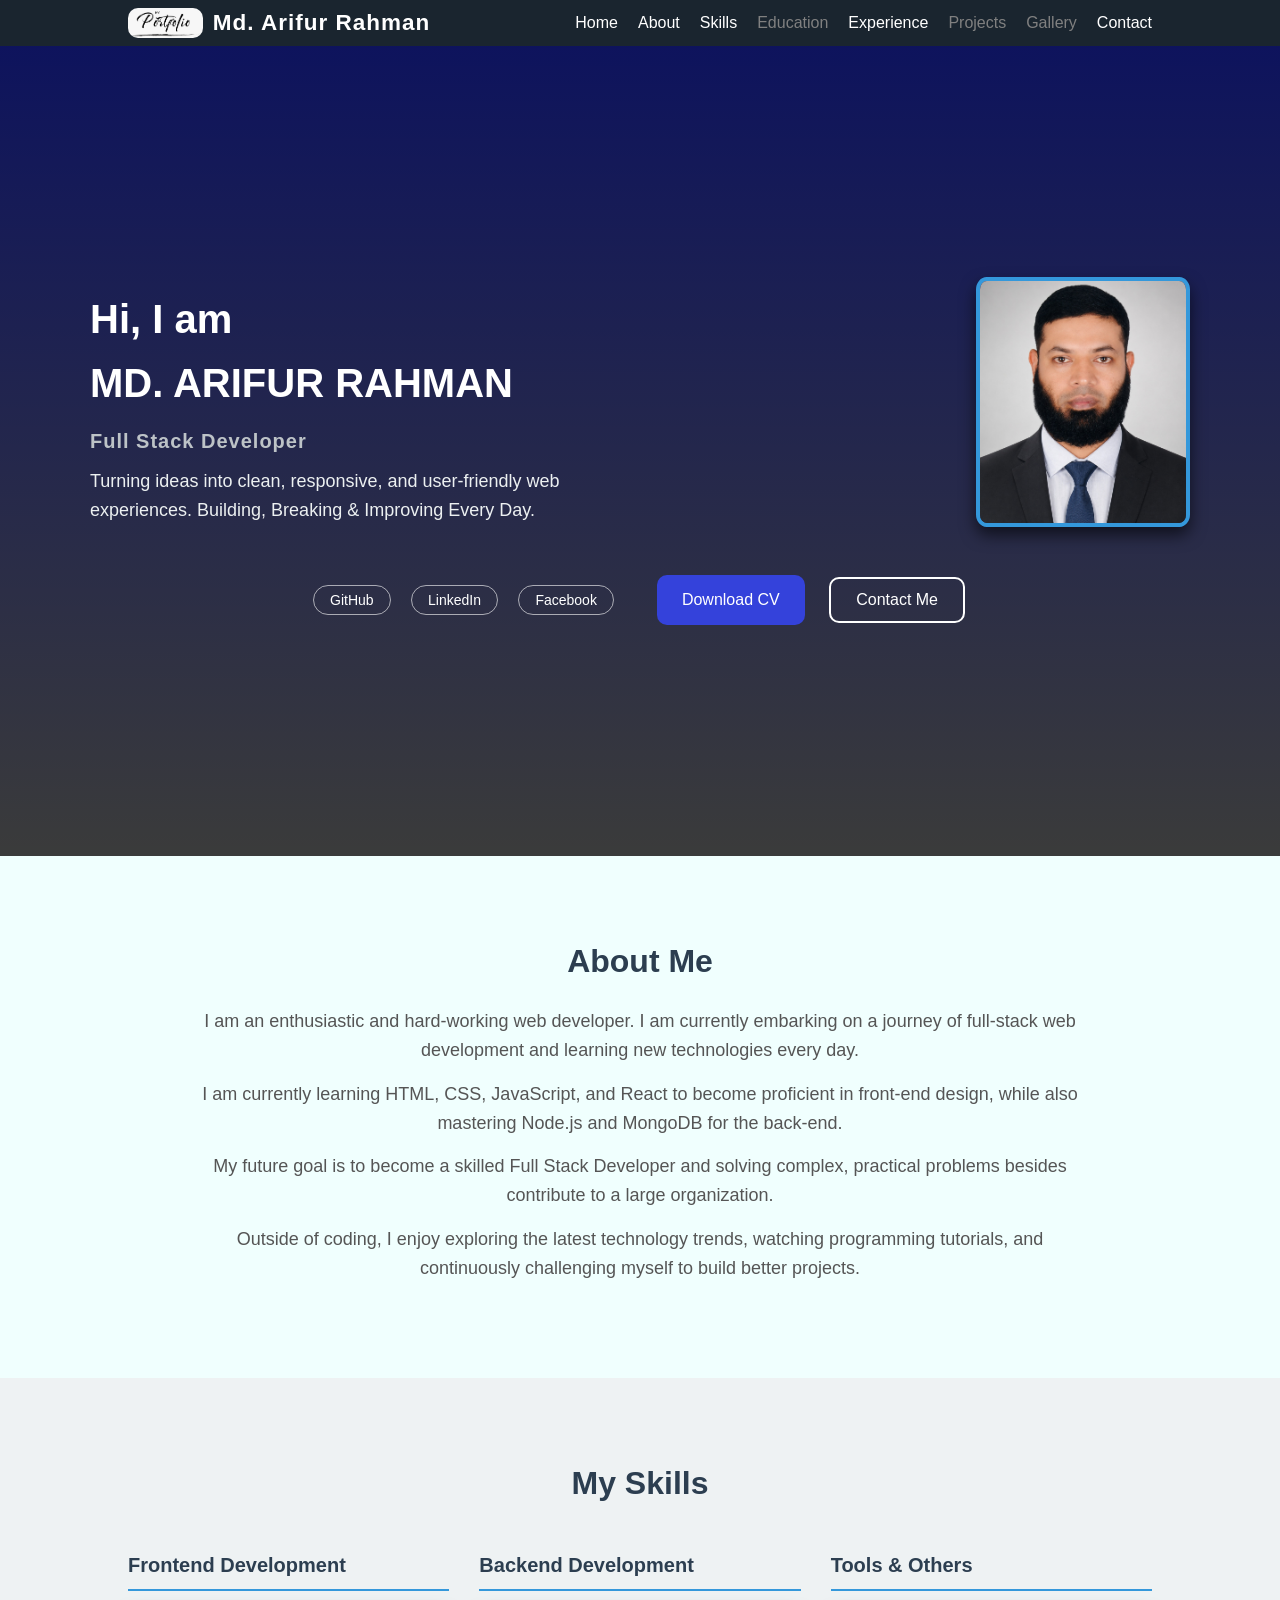
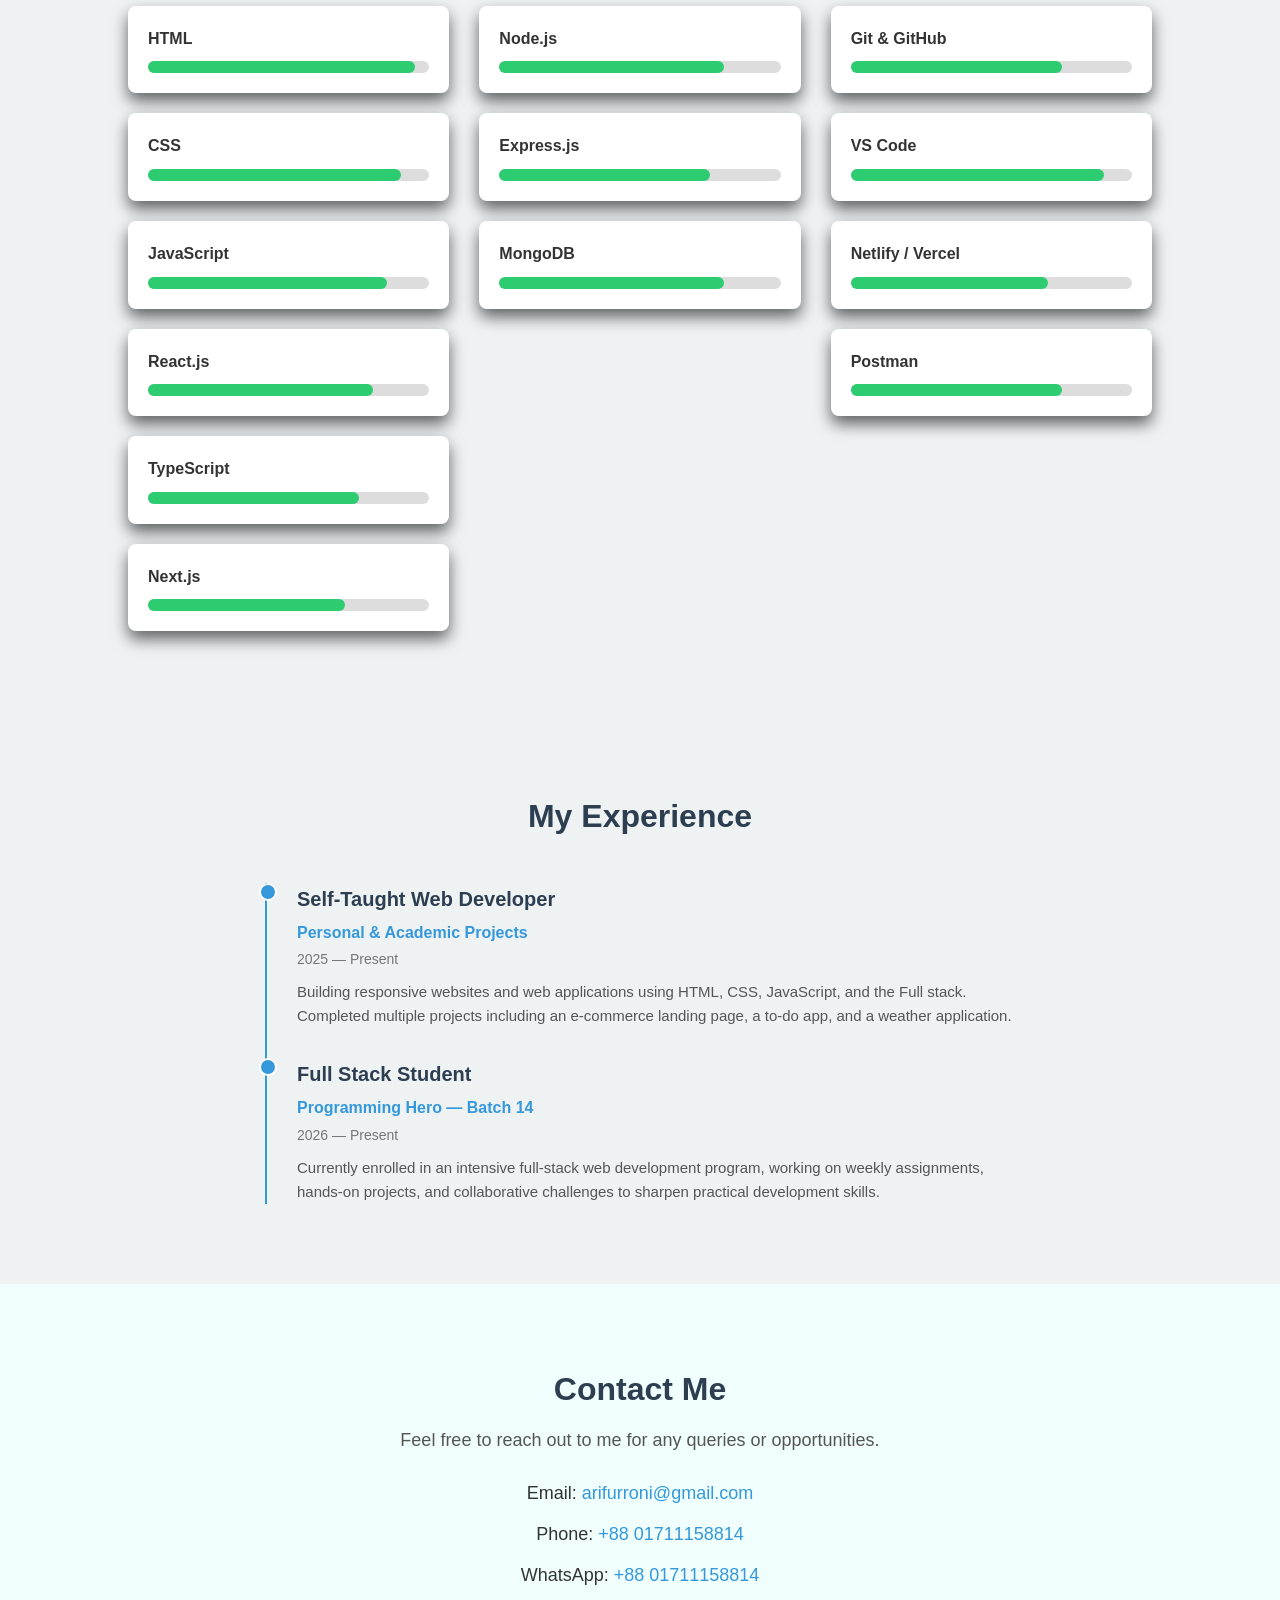
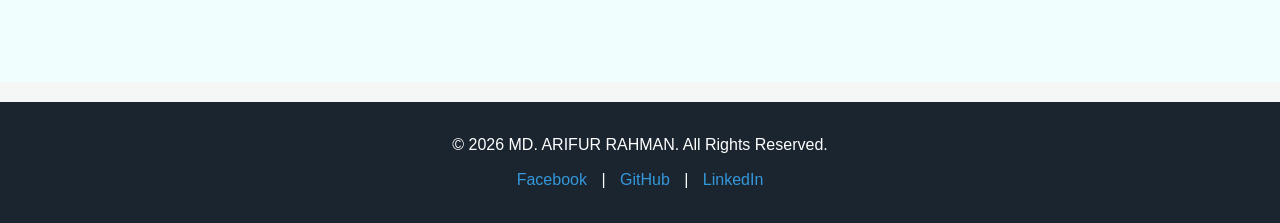
==== index.html @ 004328d2 "Portfolio created" ====
<!DOCTYPE html>
<html lang="en">

<head>
    <meta charset="UTF-8">
    <meta name="viewport" content="width=device-width, initial-scale=1.0">
    <title>Portfolio - Md. Arifur Rahman</title>
    <link rel="shortcut icon" href="./Images/LogoMyPortfolio-01.png" type="image/x-icon">
    <link rel="stylesheet" href="style.css">
</head>


<body>

    <!-- Header Section -->
    <header id="navbar" class="navbar">
        <div class="logo">
            <a href="#home"><img src="./Images/LogoMyPortfolio-02.png" alt="My Personal Portfolio"></a>
            <h2>Md. Arifur Rahman</h2>
        </div>

        <!-- Hamburger Menu Button (Mobile) -->
        <button class="menu-toggle" id="menu-toggle" aria-label="Toggle navigation menu" aria-expanded="false">
            &#9776;
        </button>

        <nav id="nav-menu">
            <ul>
                <li><a href="#home">Home</a></li>
                <li><a href="#about">About</a></li>
                <li><a href="#skills">Skills</a></li>
                <li><a href="#education" style="pointer-events: none; color:gray">Education</a></li>
                <li><a href="#experience">Experience</a></li>
                <li><a href="#projects" style="pointer-events: none; color:gray">Projects</a></li>
                <li><a href="#gallery" style="pointer-events: none; color:gray">Gallery</a></li>
                <li><a href="#contact">Contact</a></li>
            </ul>
        </nav>
    </header>



    <!-- Hero Section -->
    <section id="home" class="hero-section">
        <div class="hero-content">

            <!-- Top Row: Left = Name, Role, Value Statement | Right = Picture -->
            <div class="hero-main">
                <div class="hero-text">
                    <h1>Hi, I am <br> MD. ARIFUR RAHMAN</h1>
                    <p class="designation">Full Stack Developer</p>
                    <!-- Update this one-line value statement to your own words -->
                    <p class="value-statement">Turning ideas into clean, responsive, and user-friendly web experiences. Building, Breaking & Improving Every Day.</p>
                </div>
                <div class="hero-picture">
                    <!-- Profile Picture -->
                    <img src="./Images/Arifur_Rahman_Portfolio_Picture.jpg" alt="My Profile Picture" class="profile-img">
                </div>
            </div>

            <!-- Bottom Row: Social Links + CV Download + Contact Me -->
            <div class="hero-actions">
                <!-- Social Links -->
                <div class="social-links-hero">
                    <a href="https://github.com/arifurroni" target="_blank" rel="noopener noreferrer">GitHub</a>
                    <a href="https://www.linkedin.com/in/arifurroni/" target="_blank" rel="noopener noreferrer">LinkedIn</a>
                    <a href="https://www.facebook.com/arifurroni" target="_blank" rel="noopener noreferrer">Facebook</a>
                </div>

                <div class="hero-buttons">
                    <a href="./assets/CV_Md_Arifur_Rahman.docx" download class="btn-primary">Download CV</a>
                    <button class="btn-outline" onclick="window.location.href='#contact'">Contact Me</button>
                </div>
            </div>

        </div>
    </section>



    <!-- About Section -->
    <section id="about" class="about-section">
        <h2>About Me</h2>

        <p>I am an enthusiastic and hard-working web developer. I am currently embarking on a journey of full-stack web development and learning new technologies every day.</p>

        <p>I am currently learning HTML, CSS, JavaScript, and React to become proficient in front-end design, while also mastering Node.js and MongoDB for the back-end.</p>

        <p>My future goal is to become a skilled Full Stack Developer and solving complex, practical problems besides contribute to a large organization.</p>

        <!-- Update the sentence below to match your real hobbies / interests -->
        <p>Outside of coding, I enjoy exploring the latest technology trends, watching programming tutorials, and continuously challenging myself to build better projects.</p>
    </section>



    <!-- Skills Section (Categorized) -->
    <section id="skills" class="skills-section">
        <h2>My Skills</h2>
        <div class="skills-categories">

            <!-- Frontend -->
            <div class="skill-category">
                <h3>Frontend Development</h3>
                <div class="skills-container">
                    <div class="skill-box">
                        <span>HTML</span>
                        <div class="progress-bar"><span style="width: 95%;"></span></div>
                    </div>
                    <div class="skill-box">
                        <span>CSS</span>
                        <div class="progress-bar"><span style="width: 90%;"></span></div>
                    </div>
                    <div class="skill-box">
                        <span>JavaScript</span>
                        <div class="progress-bar"><span style="width: 85%;"></span></div>
                    </div>
                    <div class="skill-box">
                        <span>React.js</span>
                        <div class="progress-bar"><span style="width: 80%;"></span></div>
                    </div>
                    <div class="skill-box">
                        <span>TypeScript</span>
                        <div class="progress-bar"><span style="width: 75%;"></span></div>
                    </div>
                    <div class="skill-box">
                        <span>Next.js</span>
                        <div class="progress-bar"><span style="width: 70%;"></span></div>
                    </div>
                </div>
            </div>

            <!-- Backend -->
            <div class="skill-category">
                <h3>Backend Development</h3>
                <div class="skills-container">
                    <div class="skill-box">
                        <span>Node.js</span>
                        <div class="progress-bar"><span style="width: 80%;"></span></div>
                    </div>
                    <div class="skill-box">
                        <span>Express.js</span>
                        <div class="progress-bar"><span style="width: 75%;"></span></div>
                    </div>
                    <div class="skill-box">
                        <span>MongoDB</span>
                        <div class="progress-bar"><span style="width: 80%;"></span></div>
                    </div>
                </div>
            </div>

            <!-- Tools & Others -->
            <div class="skill-category">
                <h3>Tools &amp; Others</h3>
                <div class="skills-container">
                    <div class="skill-box">
                        <span>Git &amp; GitHub</span>
                        <div class="progress-bar"><span style="width: 75%;"></span></div>
                    </div>
                    <div class="skill-box">
                        <span>VS Code</span>
                        <div class="progress-bar"><span style="width: 90%;"></span></div>
                    </div>
                    <div class="skill-box">
                        <span>Netlify / Vercel</span>
                        <div class="progress-bar"><span style="width: 70%;"></span></div>
                    </div>
                    <div class="skill-box">
                        <span>Postman</span>
                        <div class="progress-bar"><span style="width: 75%;"></span></div>
                    </div>
                </div>
            </div>

        </div>
    </section>



    <!-- Education Section -->
<!--    <section id="education" class="education-section">
        <h2>My Education</h2>
        <div class="education-container">
            <article class="education-card">
                <h3>Web Development (Full Stack)</h3>
                <p class="institution">Programming Hero &mdash; Batch 14</p>
                <p class="year">2026 &mdash; Present</p>
                <p class="description">Currently learning full-stack web development covering HTML, CSS, JavaScript, React, Node.js, Express, and MongoDB through hands-on projects and assignments.</p>
            </article>
-->
            <!-- Replace the placeholders below with your actual education details -->
<!--             <article class="education-card">
                <h3>Bachelor of Arts</h3>
                <p class="institution">Govt. B.L. College, Khulna.</p>
                <p class="year">2003</p> -->
                <!-- <p class="description">[Group / Stream &mdash; e.g., Science]</p> -->
<!--            </article> -->

            <!-- <article class="education-card">
                <h3>Higher Secondary Certificate (HSC)</h3>
                <p class="institution">[Your College Name]</p>
                <p class="year">[Passing Year]</p>
                <p class="description">[Group / Stream &mdash; e.g., Science]</p>
            </article>

            <article class="education-card">
                <h3>Secondary School Certificate (SSC)</h3>
                <p class="institution">[Your School Name]</p>
                <p class="year">[Passing Year]</p>
                <p class="description">[Group / Stream &mdash; e.g., Science]</p>
            </article> -->
<!--        </div>
    </section>
-->


    <!-- Experience Section -->
    <section id="experience" class="experience-section">
        <h2>My Experience</h2>
        <div class="experience-container">

            <div class="experience-item">
                <h3>Self-Taught Web Developer</h3>
                <p class="company">Personal &amp; Academic Projects</p>
                <p class="duration">2025 &mdash; Present</p>
                <p>Building responsive websites and web applications using HTML, CSS, JavaScript, and the Full stack. Completed multiple projects including an e-commerce landing page, a to-do app, and a weather application.</p>
            </div>

            <div class="experience-item">
                <h3>Full Stack Student</h3>
                <p class="company">Programming Hero &mdash; Batch 14</p>
                <p class="duration">2026 &mdash; Present</p>
                <p>Currently enrolled in an intensive full-stack web development program, working on weekly assignments, hands-on projects, and collaborative challenges to sharpen practical development skills.</p>
            </div>

            <!-- Add more experience items here if needed -->
        </div>
    </section>



    <!-- Projects Section -->
<!--    <section id="projects" class="projects-section">
        <h2>My Projects</h2>
        <div class="projects-container">
-->
            <!-- Project Card 1 -->
<!--            <article class="project-card">
                <img src="Images/Image_Ecommerce.jpg" alt="E-Commerce Landing Page">
                <h3>E-Commerce Landing Page</h3>
                <p>This is a responsive e-commerce landing page built with HTML and CSS.</p>
                <a href="./project-ecommerce.html" class="btn">View More / Details</a>
            </article>
-->
            <!-- Project Card 2 -->
<!--            <article class="project-card">
                <img src="Images/Image_ToDo.jpg" alt="Todo App">
                <h3>Todo App</h3>
                <p>A dynamic to-do app built using JavaScript, which helps track daily tasks.</p>
                <a href="./project-todo.html" class="btn">View More / Details</a>
            </article>
-->
            <!-- Project Card 3 -->
<!--            <article class="project-card">
                <img src="Images/Image_WeatherApp.jpg" alt="Weather Application">
                <h3>Weather Application</h3>
                <p>A real-time weather app that shows weather information for any city using API.</p>
                <a href="./project-weather.html" class="btn">View More / Details</a>
            </article>
        </div>
    </section>
-->


    <!-- Gallery Section -->
<!--    <section id="gallery" class="gallery-section">
        <h2>Gallery</h2>
        <div class="gallery">
            <img src="Images/Image01.jpg" alt="Gallery-Image-01">
            <img src="Images/Image02.jpg" alt="Gallery-Image-02">
            <img src="Images/Image03.jpg" alt="Gallery-Image-03">
            <img src="Images/Image04.jpg" alt="Gallery-Image-04">
            <img src="Images/Image05.jpg" alt="Gallery-Image-05">
            <img src="Images/Image06.jpg" alt="Gallery-Image-06">
            <img src="Images/Image07.jpg" alt="Gallery-Image-07">
            <img src="Images/Image08.jpg" alt="Gallery-Image-08">
            <img src="Images/Image09.jpg" alt="Gallery-Image-09">
            <img src="Images/Image10.jpg" alt="Gallery-Image-10">
        </div>
    </section>
-->


    <!-- Contact Section -->
    <section id="contact" class="contact-section">
        <h2>Contact Me</h2>
        <p>Feel free to reach out to me for any queries or opportunities.</p>
        <div class="contact-info">
            <p>Email: <a href="mailto:arifurroni@gmail.com">arifurroni@gmail.com</a></p>
            <p>Phone: <a href="tel:+8801711158814">+88 01711158814</a></p>
            <p>WhatsApp: <a href="https://wa.me/8801711158814" target="_blank" rel="noopener noreferrer">+88 01711158814</a></p>
        </div>
    </section>



    <!-- Footer Section -->
    <footer>
        <p>&copy; 2026 MD. ARIFUR RAHMAN. All Rights Reserved.</p>
        <div class="social-links">
            <a href="https://www.facebook.com/arifurroni" target="_blank" rel="noopener noreferrer">Facebook</a> |
            <a href="https://github.com/arifurroni" target="_blank" rel="noopener noreferrer">GitHub</a> |
            <a href="https://www.linkedin.com/in/arifurroni/" target="_blank" rel="noopener noreferrer">LinkedIn</a>
        </div>
    </footer>


    <!-- [Preserved] Original commented-out scroll-hide navbar script (kept for future use) -->
    <!-- <script>
      const navbar = document.getElementById("navbar");

      let lastScrollY = window.scrollY;

      window.addEventListener("scroll", () => {
        const currentScrollY = window.scrollY;

        if (currentScrollY > lastScrollY && currentScrollY > 70) {
          // Scrolling down
          navbar.classList.add("hide");
        } else {
          // Scrolling up
          navbar.classList.remove("hide");
        }

        lastScrollY = currentScrollY;
      });
    </script> -->


    <!-- Mobile Menu Toggle Script -->
    <script>
        const menuToggle = document.getElementById("menu-toggle");
        const navMenu = document.getElementById("nav-menu");

        menuToggle.addEventListener("click", () => {
            const isOpen = navMenu.classList.toggle("active");
            menuToggle.setAttribute("aria-expanded", isOpen);
            menuToggle.innerHTML = isOpen ? "&#10005;" : "&#9776;";
        });

        // Close the mobile menu when any nav link is clicked
        document.querySelectorAll("#nav-menu a").forEach(link => {
            link.addEventListener("click", () => {
                navMenu.classList.toggle("active", false);
                menuToggle.setAttribute("aria-expanded", "false");
                menuToggle.innerHTML = "&#9776;";
            });
        });
    </script>

</body>

</html>
---- style.css ----
* {
    margin: 0;
    padding: 0;
    box-sizing: border-box;
    font-family: 'Segoe UI', Tahoma, Geneva, Verdana, sans-serif;
    scroll-behavior: smooth;
}

body {
    color: #333;
    background-color: #f4f7f6;
    line-height: 1.6;
}


/* Hide navbar */
/* .navbar.hide {
  transform: translateY(-100%);
  transition: transform 0.9s ease;
} */

/* 1) Header Section */
header {
    background-color: #1a252f;
    color: white;
    display: flex;
    justify-content: space-between;
    align-items: center;
    padding: 5px 10%;
    position: sticky;
    top: 0;
    z-index: 1000;
}

header .logo {
    font-size: 15px;
    font-weight: bold;
    letter-spacing: 1px;
    display: flex;
}

header .logo a {
    display: flex;
    align-items: center;
}

header .logo h2 {
    margin-left: 10px;
}

.logo img {
    height: 30px;
    border-radius: 10px;
}

.logo img:hover {
    cursor: pointer;
    transform: scale(1.05);
    transition: transform 0.3s;
}

header nav ul {
    list-style: none;
    display: flex;
}

header nav ul li {
    margin-left: 20px;
}

header nav ul li a {
    color: white;
    text-decoration: none;
    font-size: 16px;
    transition: color 0.3s;
}

header nav ul li a:hover {
    color: #3498db;
    text-decoration: underline;
}

/* Hamburger Menu Button (hidden on desktop) */
.menu-toggle {
    display: none;
    background: none;
    border: none;
    color: white;
    font-size: 26px;
    line-height: 1;
    cursor: pointer;
    padding: 5px 10px;
}

/* Legacy utility class (kept for future use) */
.disabled {
    pointer-events: none;
    opacity: 0.5;
    cursor: not-allowed;
}



/* 2) Hero Section */
.hero-section {
    background: linear-gradient(rgba(0, 6, 84, 0.945), rgba(0, 0, 0, 0.76)), no-repeat center center/cover;
    min-height: 90vh;
    display: flex;
    justify-content: center;
    align-items: center;
    text-align: center;
    color: white;
    padding: 60px 20px;
}

.hero-content {
    width: 100%;
    max-width: 1100px;
    margin: 0 auto;
}

/* Top row: left text, right picture */
.hero-main {
    display: flex;
    align-items: center;
    justify-content: space-between;
    gap: 40px;
    text-align: left;
}

.hero-text {
    flex: 1;
}

.hero-picture {
    flex-shrink: 0;
}

.profile-img {
    height: 250px;
    border-radius: 5%;
    border: 4px solid #3498db;
    box-shadow: 0 8px 16px 0 rgba(0,0,0,0.6);
    cursor: pointer;
}

.hero-content h1 {
    font-size: 40px;
    margin-bottom: 10px;
}

.hero-content .designation {
    font-size: 20px;
    color: #bdc3c7;
    margin-bottom: 10px;
    font-weight: bold;
    letter-spacing: 1px;
}

.value-statement {
    font-size: 18px;
    color: #ecf0f1;
    max-width: 520px;
    margin-top: 10px;
}

/* Bottom row: social links + buttons */
.hero-actions {
    display: flex;
    justify-content: center;
    align-items: center;
    flex-wrap: wrap;
    gap: 25px;
    margin-top: 40px;
    width: 100%;
}

.hero-actions .social-links-hero {
    margin-bottom: 0;
}

/* Social Links (Hero) */
.social-links-hero {
    margin-bottom: 25px;
}

.social-links-hero a {
    color: white;
    text-decoration: none;
    margin: 0 8px;
    padding: 6px 16px;
    border: 1px solid rgba(255, 255, 255, 0.6);
    border-radius: 20px;
    font-size: 14px;
    transition: all 0.3s;
}

.social-links-hero a:hover {
    background-color: #3498db;
    border-color: #3498db;
}

.hero-buttons button,
.hero-buttons a {
    display: inline-block;
    padding: 12px 25px;
    margin: 0 10px;
    font-size: 16px;
    border: none;
    border-radius: 5px;
    cursor: pointer;
    transition: background 0.3s;
    text-decoration: none;
    font-family: inherit;
    text-align: center;
}

/* Primary style (Download CV) */
.hero-buttons .btn-primary {
    background-color: #3442db;
    color: white;
    border-radius: 10px;
}

/* Outline style (Contact Me) */
.hero-buttons .btn-outline {
    background-color: transparent;
    color: white;
    border: 2px solid white;
    border-radius: 10px;
}

.hero-buttons button:hover,
.hero-buttons a:hover {
    background-color: #2980b9;
    color: white;
    border-color: #2980b9;
}



/* 3) About Section */
.about-section {
    padding: 80px 15%;
    text-align: center;
    background-color: rgb(240, 255, 254);
}

.about-section h2 {
    font-size: 32px;
    margin-bottom: 20px;
    color: #2c3e50;
}

.about-section p {
    font-size: 18px;
    margin-bottom: 15px;
    color: #555;
}



/* 4) Skills Section */
.skills-section {
    padding: 80px 10%;
    background-color: #eef2f3;
    text-align: center;
}

.skills-section h2 {
    font-size: 32px;
    margin-bottom: 40px;
    color: #2c3e50;
}

.skills-categories {
    display: grid;
    grid-template-columns: repeat(auto-fit, minmax(320px, 1fr));
    gap: 30px;
    text-align: left;
}

.skill-category h3 {
    font-size: 20px;
    color: #2c3e50;
    margin-bottom: 15px;
    padding-bottom: 8px;
    border-bottom: 2px solid #3498db;
}

.skills-container {
    display: grid;
    grid-template-columns: repeat(auto-fit, minmax(250px, 1fr));
    gap: 20px;
}

.skill-box {
    background: white;
    padding: 20px;
    border-radius: 8px;
    box-shadow: 0 8px 16px 0 rgba(0,0,0,0.6);
    text-align: left;
}

.skill-box:hover    {
        transform: translateY(-2px);
        cursor: pointer;
    }

.skill-box span {
    font-weight: bold;
    display: block;
    margin-bottom: 10px;
}



/* Progress Bar */
.progress-bar {
    background-color: #ddd;
    border-radius: 10px;
    height: 12px;
    width: 100%;
    position: relative;
}

.progress-bar span {
    background-color: #2ecc71;
    height: 100%;
    border-radius: 10px;
    position: absolute;
    top: 0;
    left: 0;
}


/* Legacy utility class (kept for future use) */
.displayNone {
    display: none;
}



/* 5) Education Section */
.education-section {
    padding: 80px 10%;
    text-align: center;
    background-color: white;
}

.education-section h2 {
    font-size: 32px;
    margin-bottom: 40px;
    color: #2c3e50;
}

.education-container {
    display: grid;
    grid-template-columns: repeat(auto-fit, minmax(280px, 1fr));
    gap: 25px;
}

.education-card {
    background: #f9f9f9;
    border: 1px solid #e0e0e0;
    border-radius: 8px;
    padding: 25px;
    text-align: left;
    box-shadow: 0 8px 16px 0 rgba(0,0,0,0.6);
    transition: transform 0.3s;
}

.education-card:hover {
    transform: translateY(-5px);
}

.education-card h3 {
    color: #2c3e50;
    margin-bottom: 10px;
    font-size: 20px;
}

.education-card .institution {
    color: #3498db;
    font-weight: bold;
    margin-bottom: 5px;
}

.education-card .year {
    color: #777;
    font-size: 14px;
    margin-bottom: 12px;
}

.education-card .description {
    font-size: 15px;
    color: #555;
}



/* 6) Experience Section */
.experience-section {
    padding: 80px 10%;
    background-color: #eef2f3;
    text-align: center;
}

.experience-section h2 {
    font-size: 32px;
    margin-bottom: 40px;
    color: #2c3e50;
}

.experience-container {
    max-width: 750px;
    margin: 0 auto;
    text-align: left;
}

.experience-item {
    position: relative;
    padding: 0 0 30px 30px;
    border-left: 2px solid #3498db;
}

.experience-item:last-child {
    padding-bottom: 0;
}

.experience-item::before {
    content: '';
    position: absolute;
    left: -8px;
    top: 0;
    width: 14px;
    height: 14px;
    background-color: #3498db;
    border-radius: 50%;
    border: 2px solid white;
}

.experience-item h3 {
    color: #2c3e50;
    margin-bottom: 5px;
    font-size: 20px;
}

.experience-item .company {
    color: #3498db;
    font-weight: bold;
    margin-bottom: 3px;
}

.experience-item .duration {
    color: #777;
    font-size: 14px;
    margin-bottom: 10px;
}

.experience-item p:last-child {
    color: #555;
    font-size: 15px;
}



/* 7) Projects Section */
.projects-section {
    padding: 80px 10%;
    text-align: center;
    background-color: white;
}

.projects-section h2 {
    font-size: 32px;
    margin-bottom: 40px;
    color: #2c3e50;
}

.projects-container {
    display: flex;
    flex-wrap: wrap;
    justify-content: center;
    gap: 30px;
}

.project-card {
    background: #f9f9f9;
    border: 1px solid #e0e0e0;
    border-radius: 8px;
    width: 320px;
    padding: 20px;
    text-align: left;
    box-shadow: 0 8px 16px 0 rgba(0,0,0,0.6);
    transition: transform 0.3s;
}

.project-card:hover {
    transform: translateY(-7px);
}

.project-card img {
    width: 100%;
    border-radius: 6px;
    margin-bottom: 15px;
    height: 175px;
    object-fit: cover;
}

.project-card h3 {
    margin-bottom: 10px;
    color: #2c3e50;
}

.project-card p {
    font-size: 14px;
    color: #666;
    margin-bottom: 20px;
    height: 60px; /* Text alignment */
}

.project-card .btn {
    display: inline-block;
    background-color: #e74c3c;
    color: white;
    padding: 8px 16px;
    text-decoration: none;
    border-radius: 4px;
    transition: background 0.3s;
}

.project-card .btn:hover {
    background-color: #c0392b;
    box-shadow: 0 8px 16px 0 rgba(0,0,0,0.6);
}



/* 8) Gallery Section */
.gallery-section {
    padding: 80px 10%;
    text-align: center;
    background-color: #f9f9f9;
}

.gallery-section h2 {
    font-size: 32px;
    margin-bottom: 30px;
    color: #2c3e50;
}

.gallery {
    display: grid;
    grid-template-columns: repeat(auto-fit, minmax(200px, 1fr));
    gap: 20px;
}

.gallery img {
    width: 100%;
    border-radius: 15px;
    height: 200px;
    object-fit: cover;
    box-shadow: 0 8px 16px 0 rgba(0,0,0,0.6);
    transition: transform 0.3s;
}

.gallery img:hover {
    transform: translateY(-4px);
    cursor: pointer;
}



/* 9) Contact Section */
.contact-section {
    padding: 80px 20px;
    text-align: center;
    background-color: rgb(240, 255, 254);
}

.contact-section h2 {
    font-size: 32px;
    margin-bottom: 10px;
    color: #2c3e50;
}

.contact-section > p {
    font-size: 18px;
    color: #555;
    margin-bottom: 25px;
}

.contact-info p {
    font-size: 18px;
    margin-bottom: 12px;
}

.contact-info a {
    color: #3498db;
    text-decoration: none;
    transition: color 0.3s;
}

.contact-info a:hover {
    color: #2980b9;
    text-decoration: underline;
}



/* 10) Footer Section */
footer {
    background-color: #1a252f;
    color: white;
    text-align: center;
    padding: 30px 20px;
    margin-top: 20px;
}

footer p {
    margin-bottom: 10px;
}

footer .social-links a {
    color: #3498db;
    text-decoration: none;
    margin: 0 10px;
    transition: color 0.3s;
}

footer .social-links a:hover {
    color: #2ecc71;
}



/* 11) Project Detail Pages */
.detail-header {
    background-color: #1a252f;
    color: white;
    display: flex;
    justify-content: space-between;
    align-items: center;
    padding: 5px 10%;
    position: sticky;
    top: 0;
    z-index: 1000;
}

.project-detail-section {
    padding: 60px 10%;
    background-color: white;
}

.project-detail-container {
    max-width: 800px;
    margin: 0 auto;
}

.detail-hero-img {
    width: 100%;
    border-radius: 10px;
    margin-bottom: 25px;
    box-shadow: 0 8px 16px 0 rgba(0,0,0,0.6);
}

.project-detail-container h1 {
    font-size: 34px;
    color: #2c3e50;
    margin-bottom: 10px;
}

.project-detail-container h2 {
    font-size: 22px;
    color: #2c3e50;
    margin: 30px 0 12px;
    padding-bottom: 6px;
    border-bottom: 2px solid #3498db;
    display: inline-block;
}

.project-detail-container p {
    font-size: 16px;
    color: #555;
    margin-bottom: 10px;
}

.project-detail-container ul {
    margin: 0 0 10px 20px;
    color: #555;
    font-size: 16px;
}

.project-detail-container ul li {
    margin-bottom: 6px;
}

.tech-stack {
    display: flex;
    flex-wrap: wrap;
    gap: 10px;
    margin: 5px 0 10px;
}

.tech-tag {
    background-color: #3498db;
    color: white;
    padding: 5px 14px;
    border-radius: 15px;
    font-size: 14px;
}

.detail-buttons {
    margin-top: 35px;
    display: flex;
    flex-wrap: wrap;
    gap: 15px;
}

.btn {
    display: inline-block;
    padding: 10px 22px;
    border-radius: 5px;
    text-decoration: none;
    color: white;
    background-color: #3498db;
    font-size: 15px;
    transition: background 0.3s;
}

.btn:hover {
    background-color: #2980b9;
}

.btn-github {
    background-color: #333;
}

.btn-github:hover {
    background-color: #111;
}

.btn-back {
    background-color: transparent;
    color: #3498db;
    border: 2px solid #3498db;
}

.btn-back:hover {
    background-color: #3498db;
    color: white;
}



/* 12) Responsive Media Queries */
@media (max-width: 1200px) {
    .skills-categories {
        grid-template-columns: 1fr;
    }
}

@media (max-width: 992px) {
    header {
        padding: 5px 5%;
    }

    .detail-header {
        padding: 5px 5%;
    }

    .about-section {
        padding: 60px 8%;
    }

    .skills-section,
    .education-section,
    .experience-section,
    .projects-section,
    .gallery-section {
        padding-left: 5%;
        padding-right: 5%;
    }

    .project-detail-section {
        padding: 50px 6%;
    }
}

@media (max-width: 768px) {
    /* Show hamburger, hide nav links until toggled */
    .menu-toggle {
        display: block;
    }

    header nav ul {
        display: none;
        position: absolute;
        top: 100%;
        left: 0;
        right: 0;
        background-color: #1a252f;
        flex-direction: column;
        padding: 10px 0;
        box-shadow: 0 8px 16px rgba(0, 0, 0, 0.3);
        z-index: 999;
    }

    header nav ul.active {
        display: flex;
    }

    header nav ul li {
        margin: 0;
        text-align: center;
    }

    header nav ul li a {
        display: block;
        padding: 12px 20px;
        font-size: 16px;
    }

    /* Hero */
    .hero-main {
        flex-direction: column;
        text-align: center;
        gap: 30px;
    }

    .value-statement {
        margin-left: auto;
        margin-right: auto;
    }

    .hero-actions {
        flex-direction: column;
        gap: 20px;
        margin-top: 30px;
    }

    .hero-content h1 {
        font-size: 30px;
    }

    .hero-content .designation {
        font-size: 18px;
    }

    .profile-img {
        height: 200px;
    }

    .hero-buttons {
        display: flex;
        flex-direction: column;
        align-items: center;
        gap: 12px;
    }

    .hero-buttons button,
    .hero-buttons a {
        margin: 0;
        width: 220px;
    }

    /* Section headings */
    .about-section h2,
    .skills-section h2,
    .education-section h2,
    .experience-section h2,
    .projects-section h2,
    .gallery-section h2,
    .contact-section h2 {
        font-size: 28px;
    }

    .project-detail-container h1 {
        font-size: 28px;
    }

    /* Footer */
    footer .social-links a {
        display: inline-block;
        margin: 5px 10px;
    }
}

@media (max-width: 480px) {
    .hero-content h1 {
        font-size: 24px;
    }

    .profile-img {
        height: 160px;
    }

    .about-section p,
    .contact-section > p,
    .contact-info p {
        font-size: 16px;
    }

    .project-card {
        width: 100%;
    }

    .detail-buttons {
        flex-direction: column;
    }

    .detail-buttons .btn {
        text-align: center;
    }
}
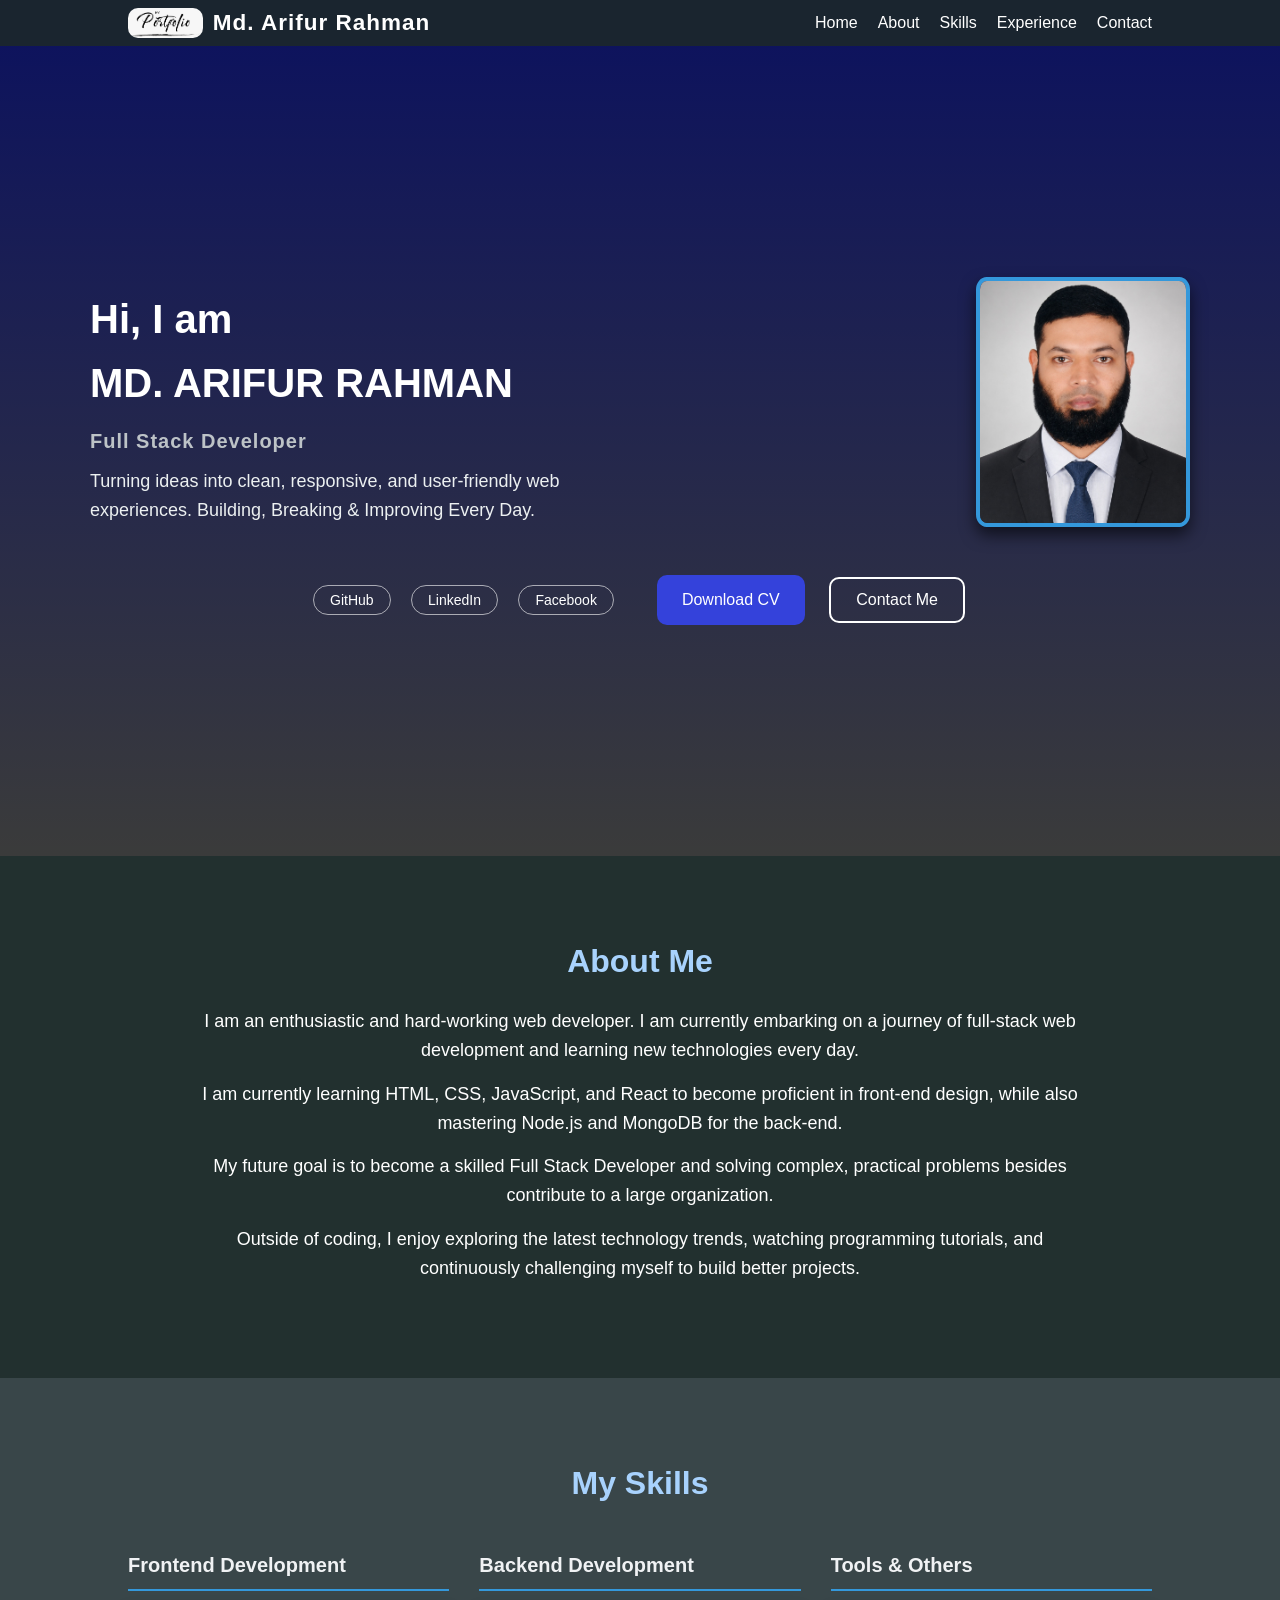
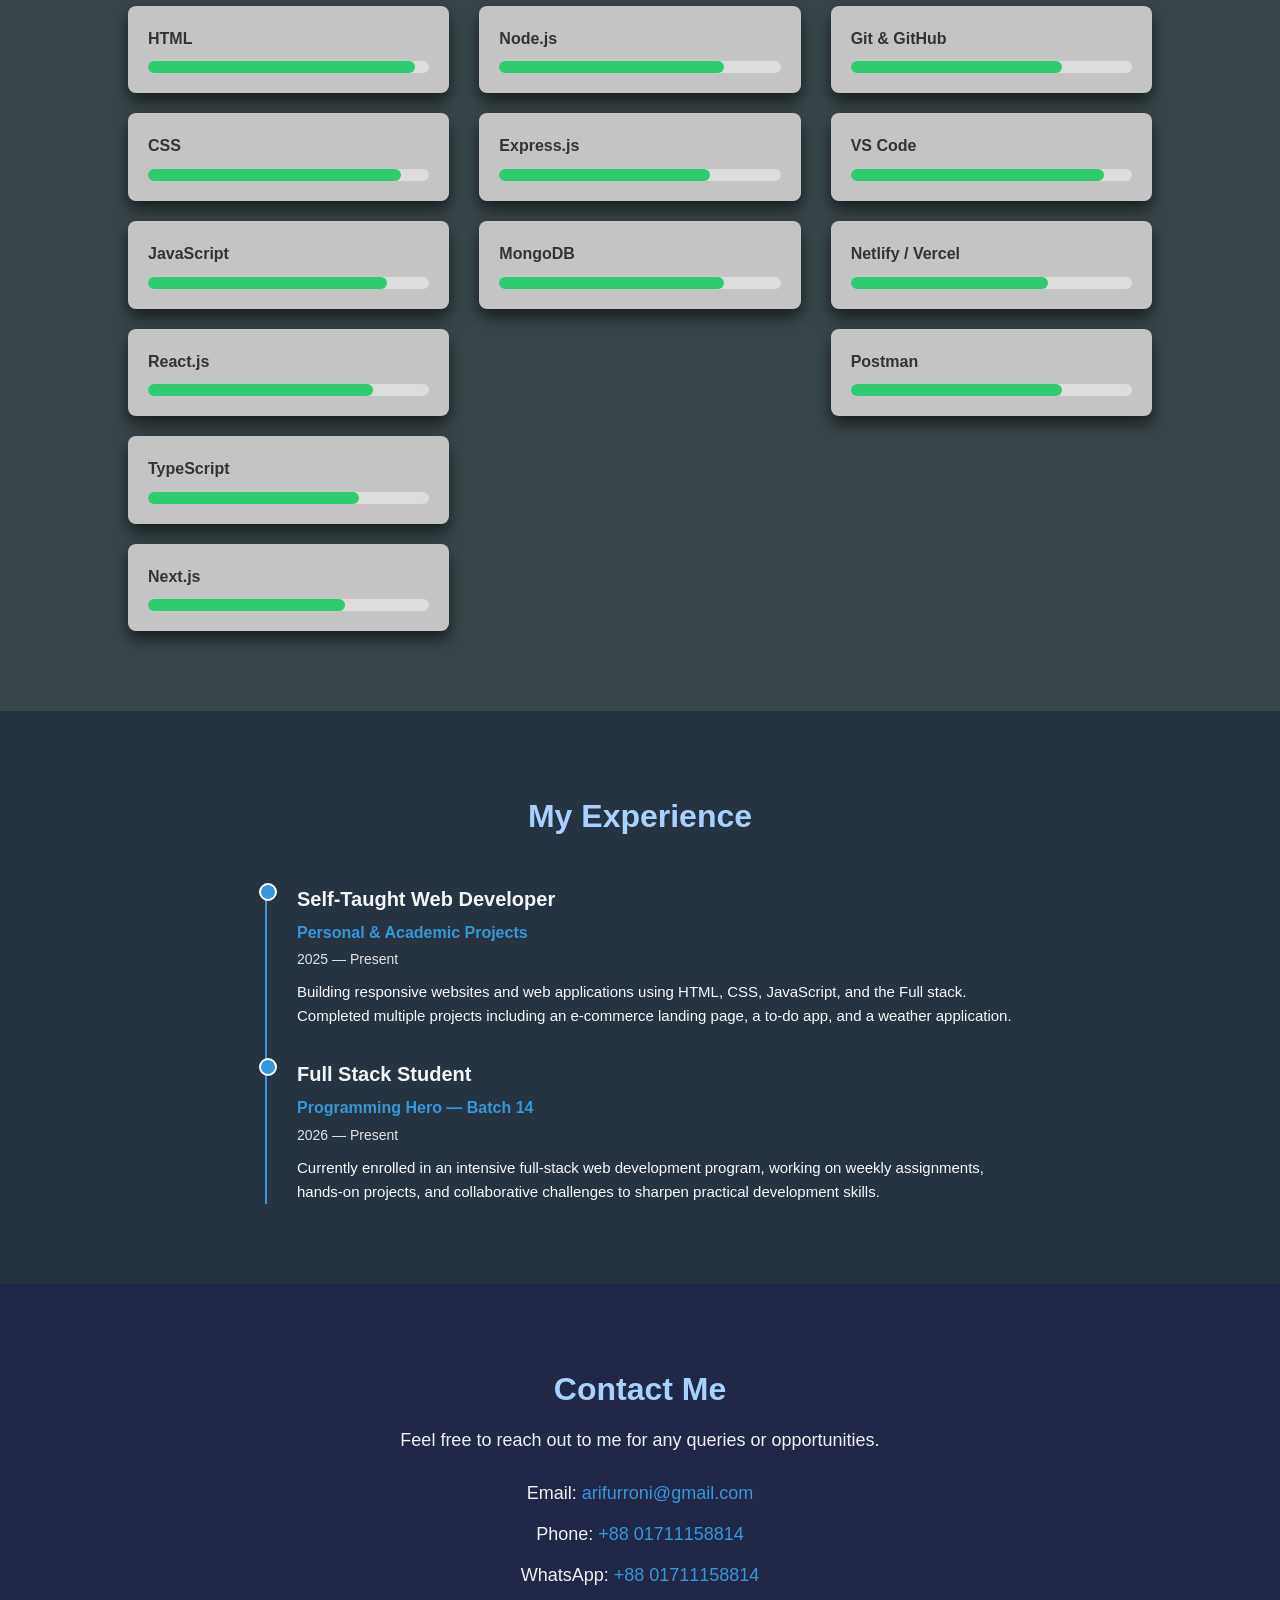
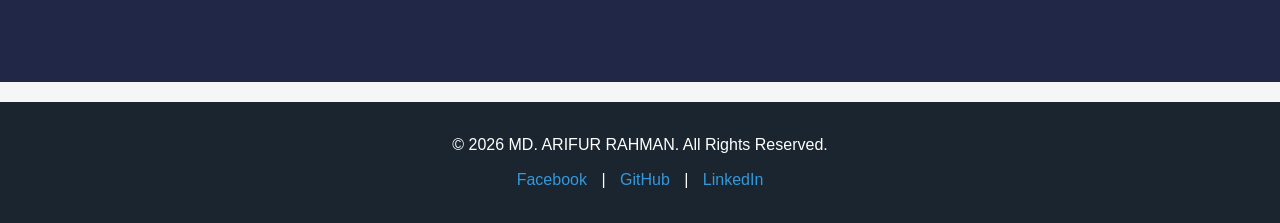
==== commit 259919b9: "Portfolio updated" ====
--- a/index.html
+++ b/index.html
@@ -29,10 +29,10 @@
                 <li><a href="#home">Home</a></li>
                 <li><a href="#about">About</a></li>
                 <li><a href="#skills">Skills</a></li>
-                <li><a href="#education" style="pointer-events: none; color:gray">Education</a></li>
+                <!-- <li><a href="#education" style="pointer-events: none; color:gray">Education</a></li> -->
                 <li><a href="#experience">Experience</a></li>
-                <li><a href="#projects" style="pointer-events: none; color:gray">Projects</a></li>
-                <li><a href="#gallery" style="pointer-events: none; color:gray">Gallery</a></li>
+                <!-- <li><a href="#projects" style="pointer-events: none; color:gray">Projects</a></li> -->
+                <!-- <li><a href="#gallery" style="pointer-events: none; color:gray">Gallery</a></li> -->
                 <li><a href="#contact">Contact</a></li>
             </ul>
         </nav>
--- a/style.css
+++ b/style.css
@@ -245,19 +245,19 @@
 .about-section {
     padding: 80px 15%;
     text-align: center;
-    background-color: rgb(240, 255, 254);
+    background-color: rgb(34, 48, 47);
 }
 
 .about-section h2 {
     font-size: 32px;
     margin-bottom: 20px;
-    color: #2c3e50;
+    color: #a8d2fd;
 }
 
 .about-section p {
     font-size: 18px;
     margin-bottom: 15px;
-    color: #555;
+    color: #ffffff;
 }
 
 
@@ -265,14 +265,14 @@
 /* 4) Skills Section */
 .skills-section {
     padding: 80px 10%;
-    background-color: #eef2f3;
+    background-color: #394649;
     text-align: center;
 }
 
 .skills-section h2 {
     font-size: 32px;
     margin-bottom: 40px;
-    color: #2c3e50;
+    color: #a8d2fd;
 }
 
 .skills-categories {
@@ -284,7 +284,7 @@
 
 .skill-category h3 {
     font-size: 20px;
-    color: #2c3e50;
+    color: #f0f2f4;
     margin-bottom: 15px;
     padding-bottom: 8px;
     border-bottom: 2px solid #3498db;
@@ -297,7 +297,7 @@
 }
 
 .skill-box {
-    background: white;
+    background: rgb(197, 196, 196);
     padding: 20px;
     border-radius: 8px;
     box-shadow: 0 8px 16px 0 rgba(0,0,0,0.6);
@@ -347,13 +347,13 @@
 .education-section {
     padding: 80px 10%;
     text-align: center;
-    background-color: white;
+    background-color: rgb(81, 80, 80);
 }
 
 .education-section h2 {
     font-size: 32px;
     margin-bottom: 40px;
-    color: #2c3e50;
+    color: #a8d2fd;
 }
 
 .education-container {
@@ -404,14 +404,14 @@
 /* 6) Experience Section */
 .experience-section {
     padding: 80px 10%;
-    background-color: #eef2f3;
+    background-color: #263340;
     text-align: center;
 }
 
 .experience-section h2 {
     font-size: 32px;
     margin-bottom: 40px;
-    color: #2c3e50;
+    color: #a8d2fd;
 }
 
 .experience-container {
@@ -443,7 +443,7 @@
 }
 
 .experience-item h3 {
-    color: #2c3e50;
+    color: #f4f6f8;
     margin-bottom: 5px;
     font-size: 20px;
 }
@@ -455,13 +455,13 @@
 }
 
 .experience-item .duration {
-    color: #777;
+    color: #e5e4e4;
     font-size: 14px;
     margin-bottom: 10px;
 }
 
 .experience-item p:last-child {
-    color: #555;
+    color: #fafafa;
     font-size: 15px;
 }
 
@@ -471,13 +471,13 @@
 .projects-section {
     padding: 80px 10%;
     text-align: center;
-    background-color: white;
+    background-color: rgb(66, 66, 66);
 }
 
 .projects-section h2 {
     font-size: 32px;
     margin-bottom: 40px;
-    color: #2c3e50;
+    color: #a8d2fd;
 }
 
 .projects-container {
@@ -543,13 +543,13 @@
 .gallery-section {
     padding: 80px 10%;
     text-align: center;
-    background-color: #f9f9f9;
+    background-color: #464545;
 }
 
 .gallery-section h2 {
     font-size: 32px;
     margin-bottom: 30px;
-    color: #2c3e50;
+    color: #a8d2fd;
 }
 
 .gallery {
@@ -578,24 +578,25 @@
 .contact-section {
     padding: 80px 20px;
     text-align: center;
-    background-color: rgb(240, 255, 254);
+    background-color: rgb(33, 39, 70);
 }
 
 .contact-section h2 {
     font-size: 32px;
     margin-bottom: 10px;
-    color: #2c3e50;
+    color: #a8d2fd;
 }
 
 .contact-section > p {
     font-size: 18px;
-    color: #555;
+    color: #f1f1f1;
     margin-bottom: 25px;
 }
 
 .contact-info p {
     font-size: 18px;
     margin-bottom: 12px;
+    color: #f1f1f1
 }
 
 .contact-info a {
@@ -809,7 +810,7 @@
         z-index: 999;
     }
 
-    header nav ul.active {
+    header nav.active ul {
         display: flex;
     }
 
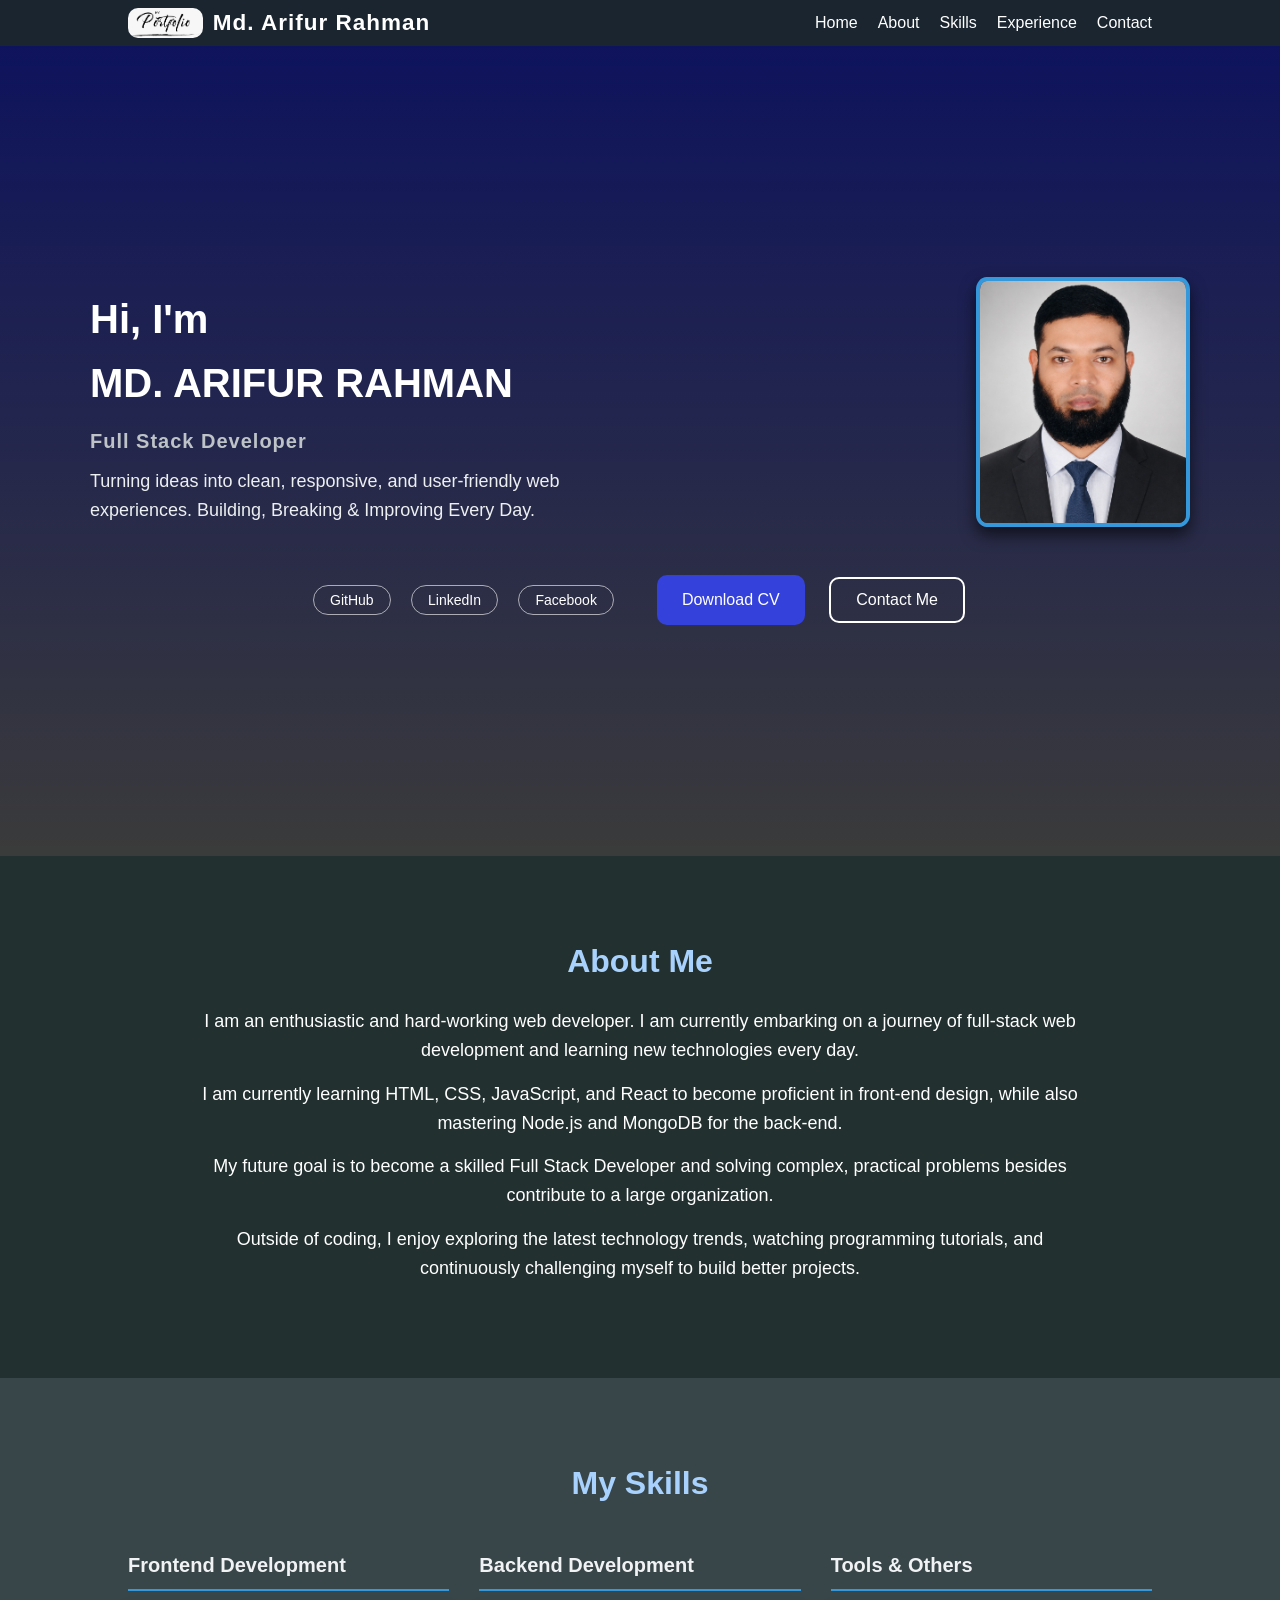
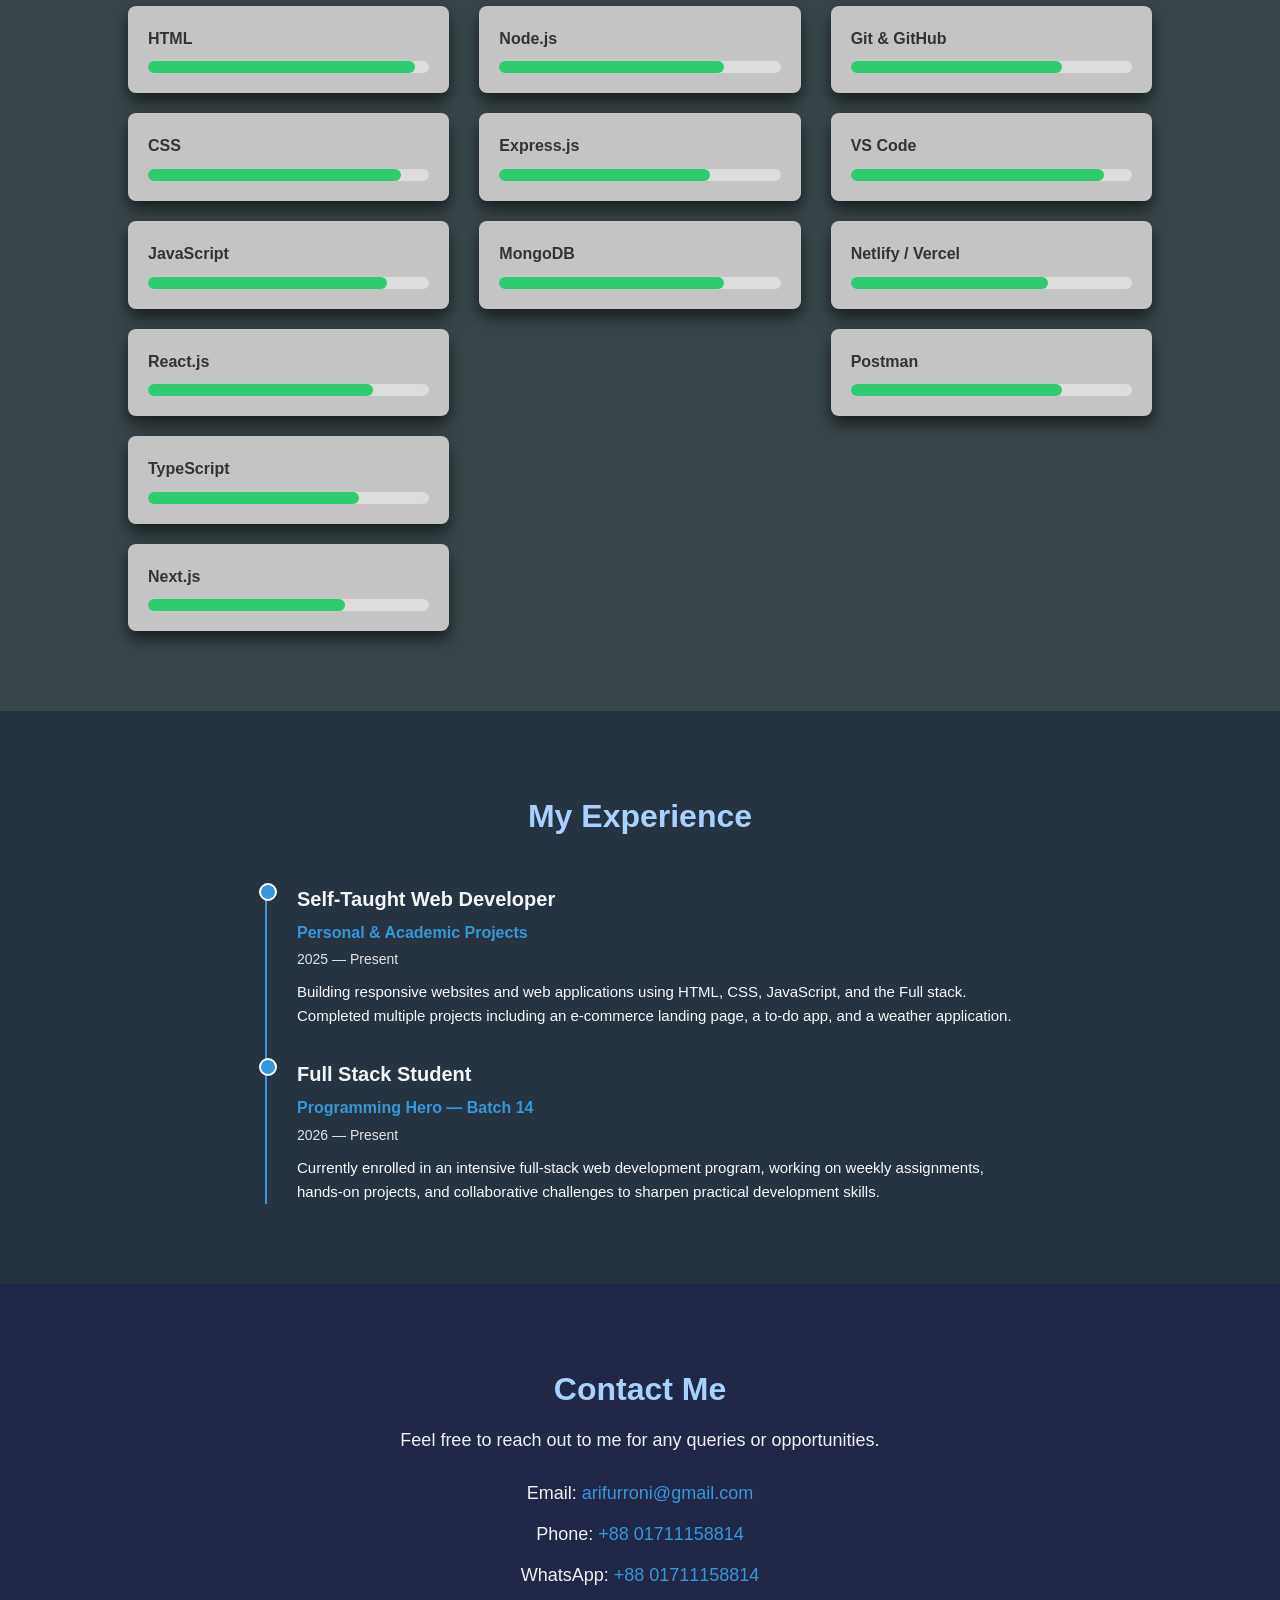
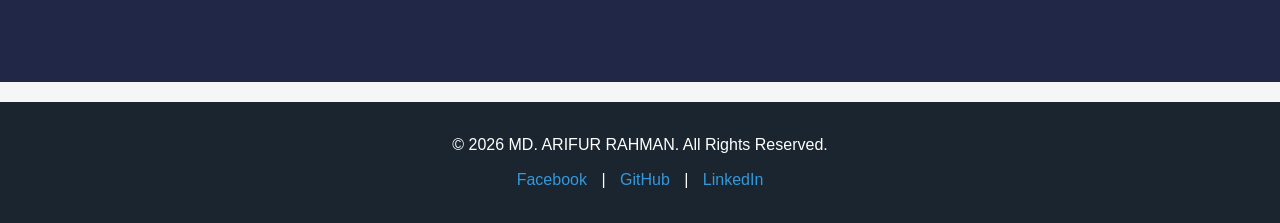
==== commit 96cb8fa5: "Portfolio updated" ====
--- a/index.html
+++ b/index.html
@@ -47,7 +47,7 @@
             <!-- Top Row: Left = Name, Role, Value Statement | Right = Picture -->
             <div class="hero-main">
                 <div class="hero-text">
-                    <h1>Hi, I am <br> MD. ARIFUR RAHMAN</h1>
+                    <h1>Hi, I'm <br> MD. ARIFUR RAHMAN</h1>
                     <p class="designation">Full Stack Developer</p>
                     <!-- Update this one-line value statement to your own words -->
                     <p class="value-statement">Turning ideas into clean, responsive, and user-friendly web experiences. Building, Breaking & Improving Every Day.</p>
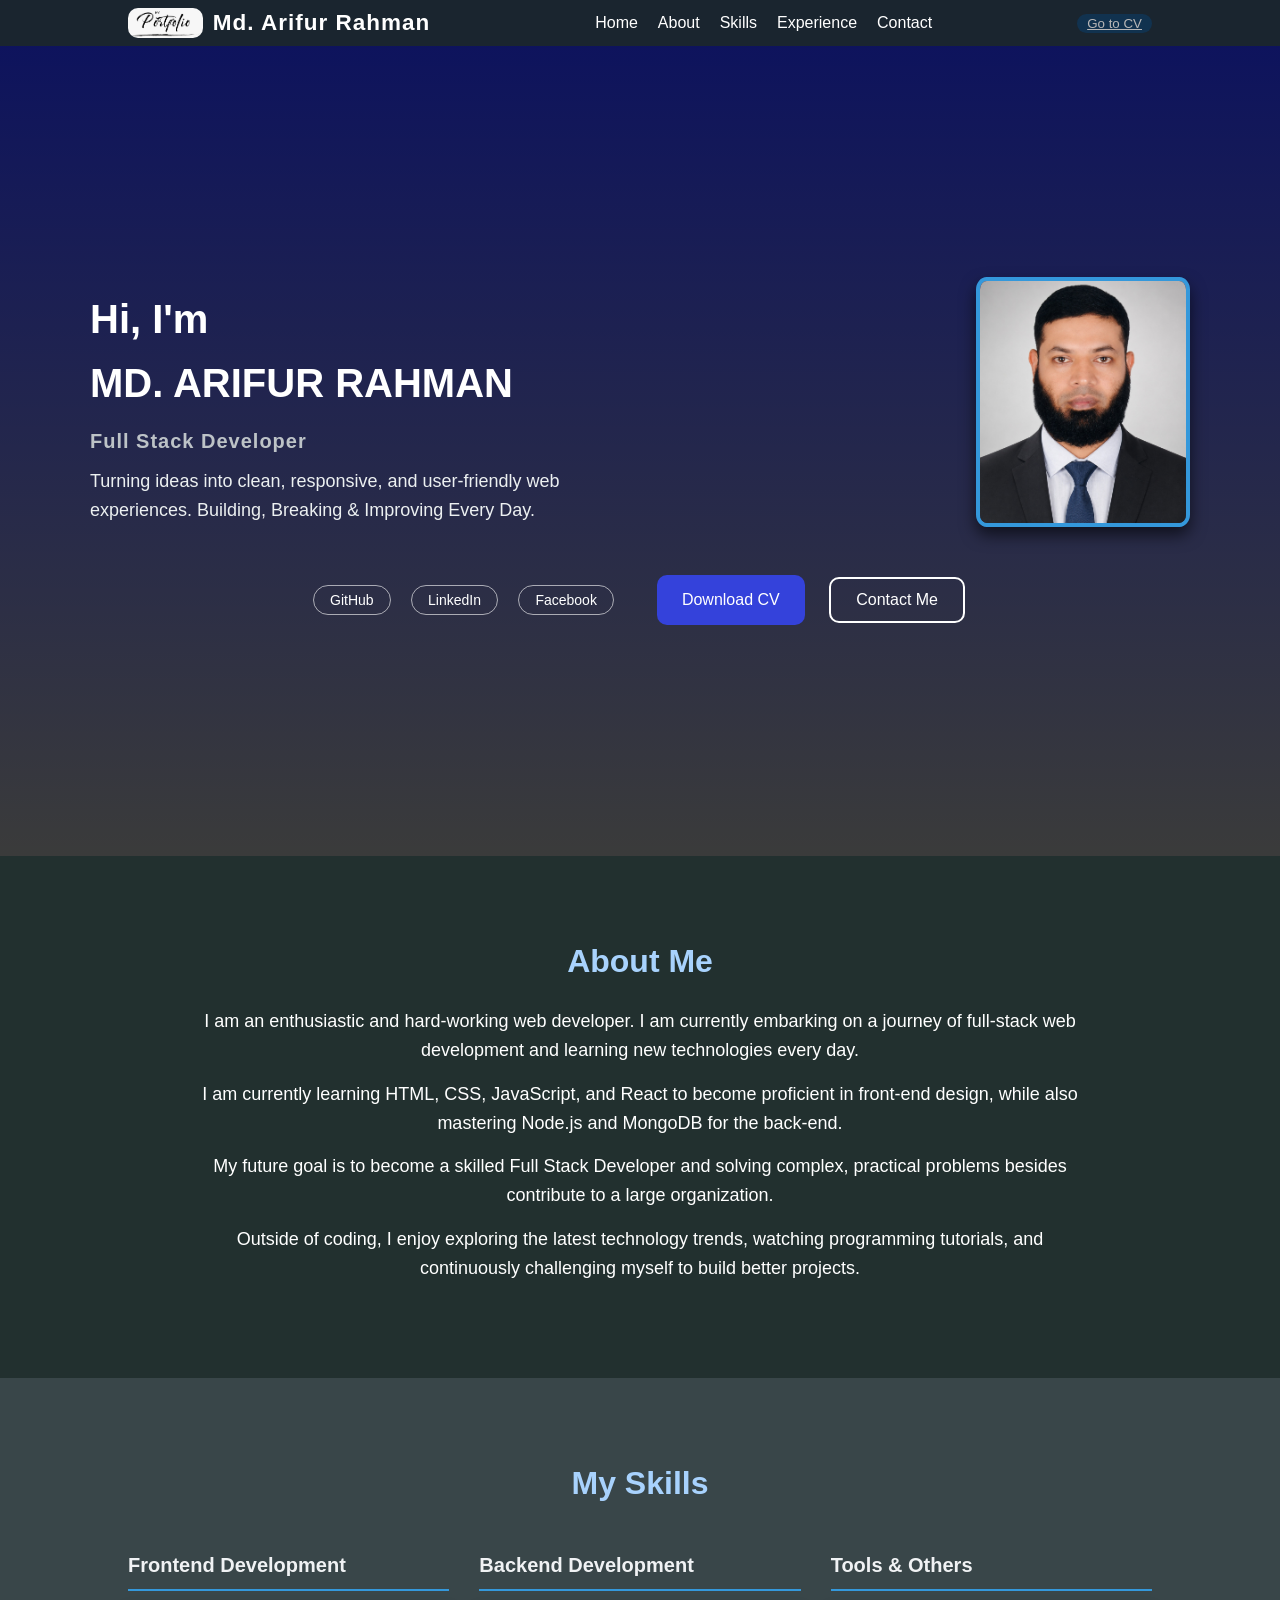
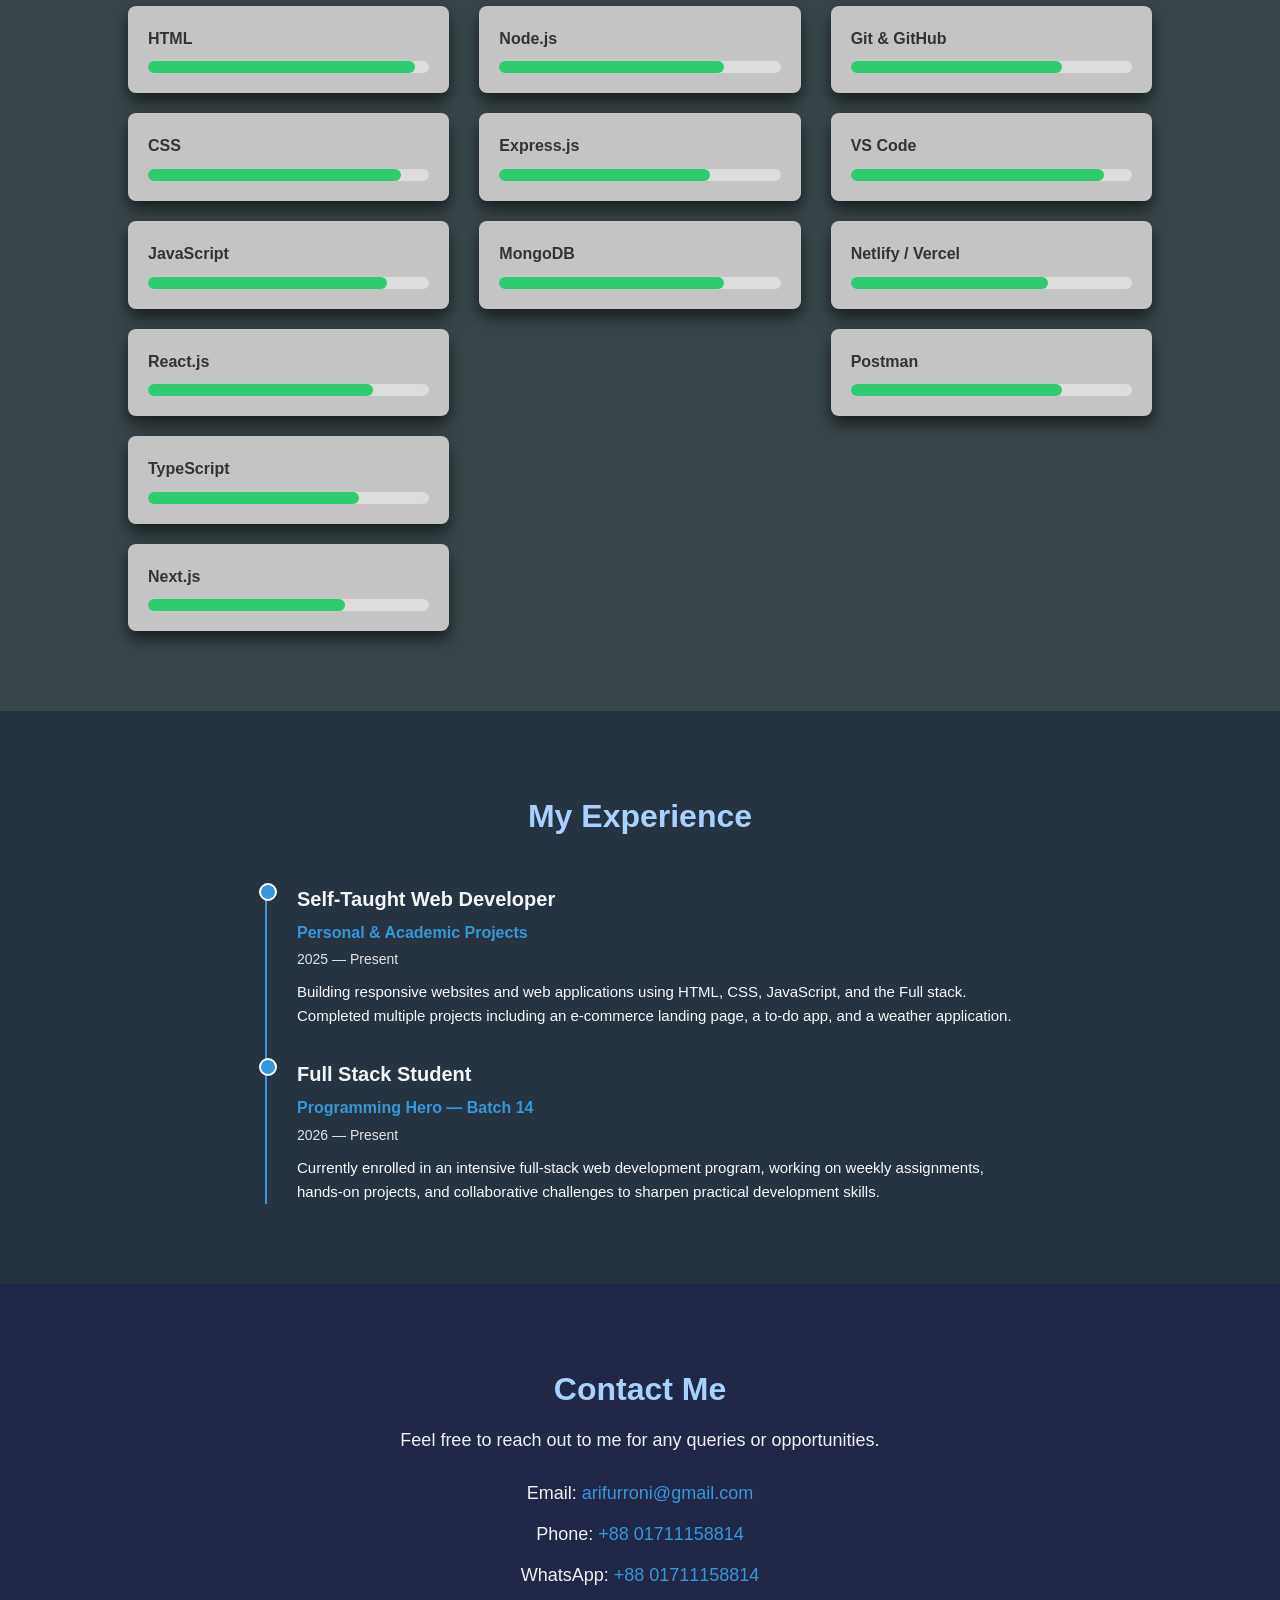
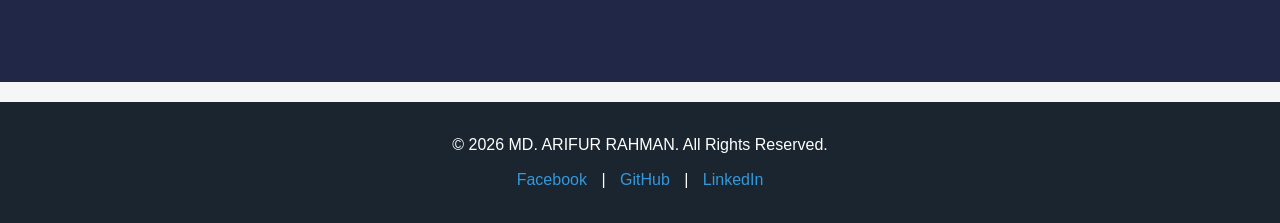
==== commit ea672281: "Portfolio updated" ====
--- a/index.html
+++ b/index.html
@@ -36,6 +36,10 @@
                 <li><a href="#contact">Contact</a></li>
             </ul>
         </nav>
+
+        <div>
+            <button style="background-color: rgb(17, 50, 79); border: none; padding: 2px 10px; border-radius: 10px;"><a href="https://cvarifurrahmandurbar.vercel.app" target="_blank" style="color: rgb(184, 183, 183);">Go to CV</a></button>
+        </div>
     </header>
 
 
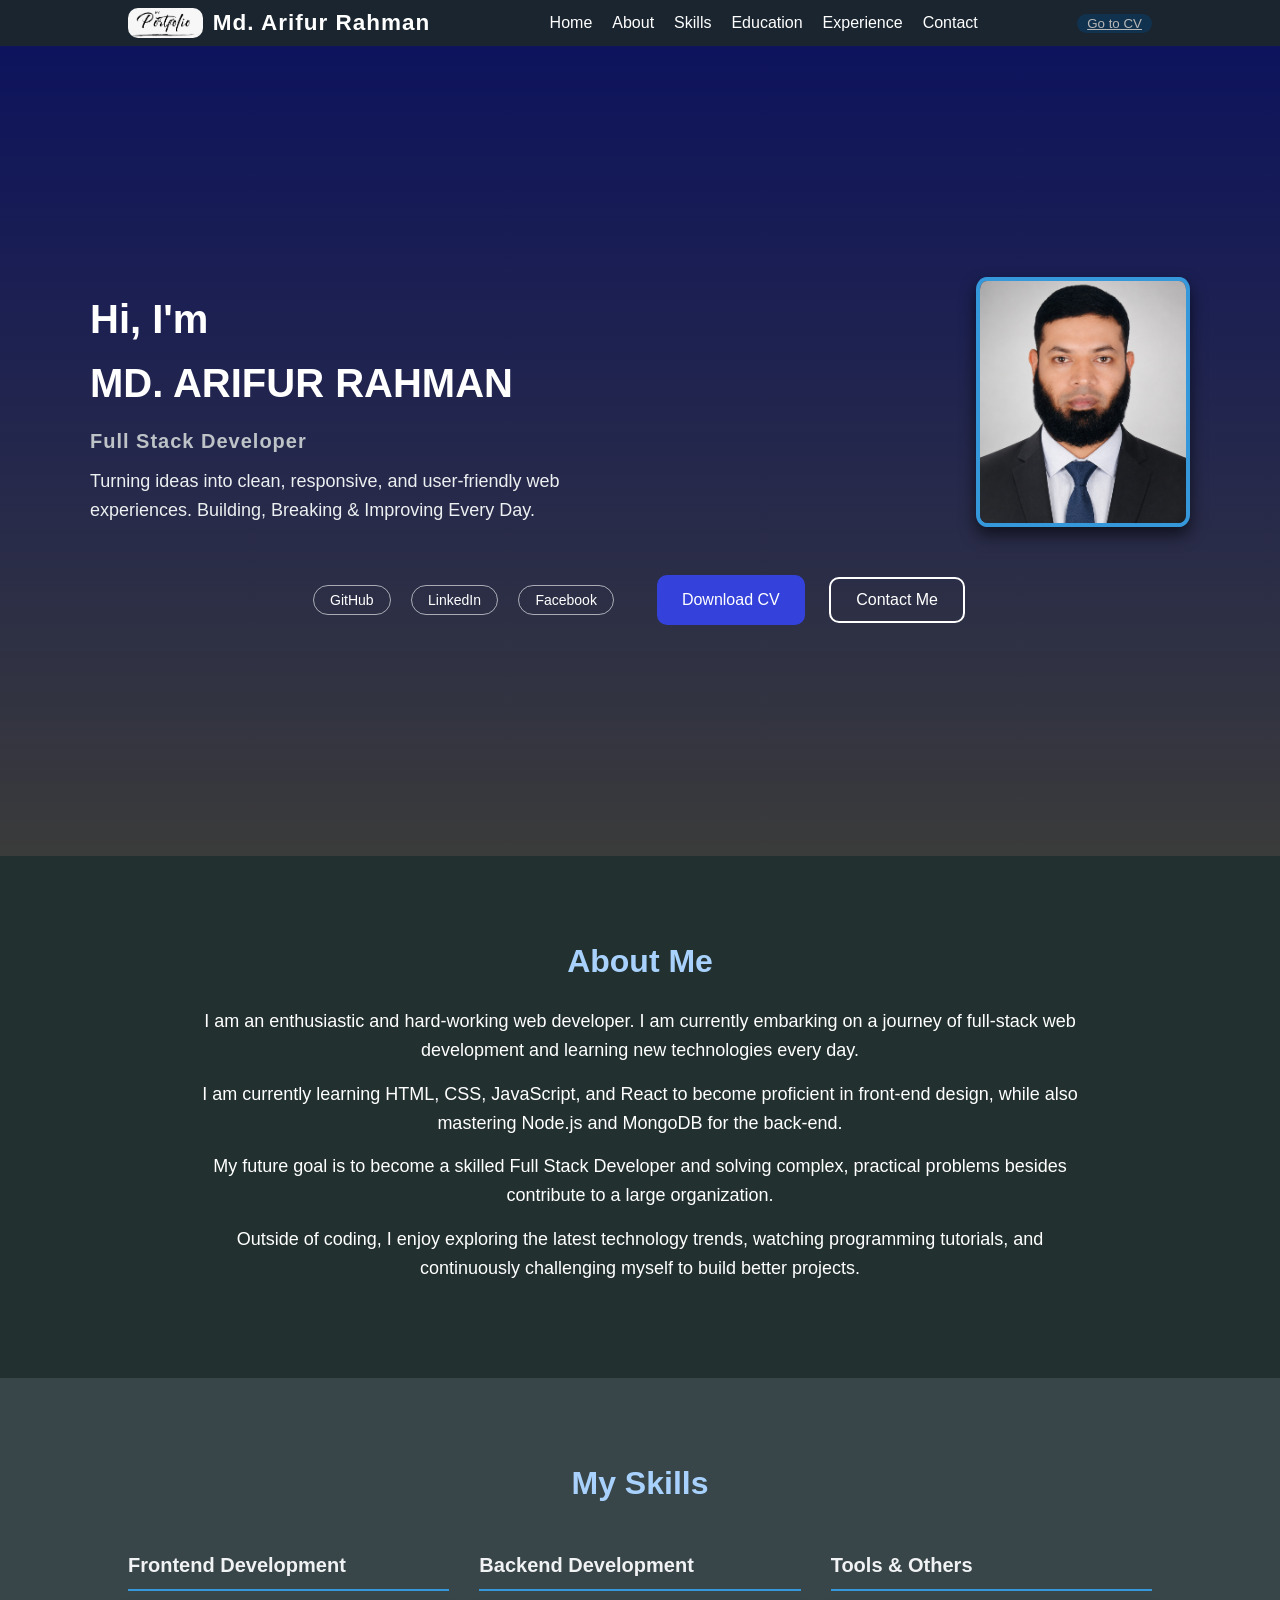
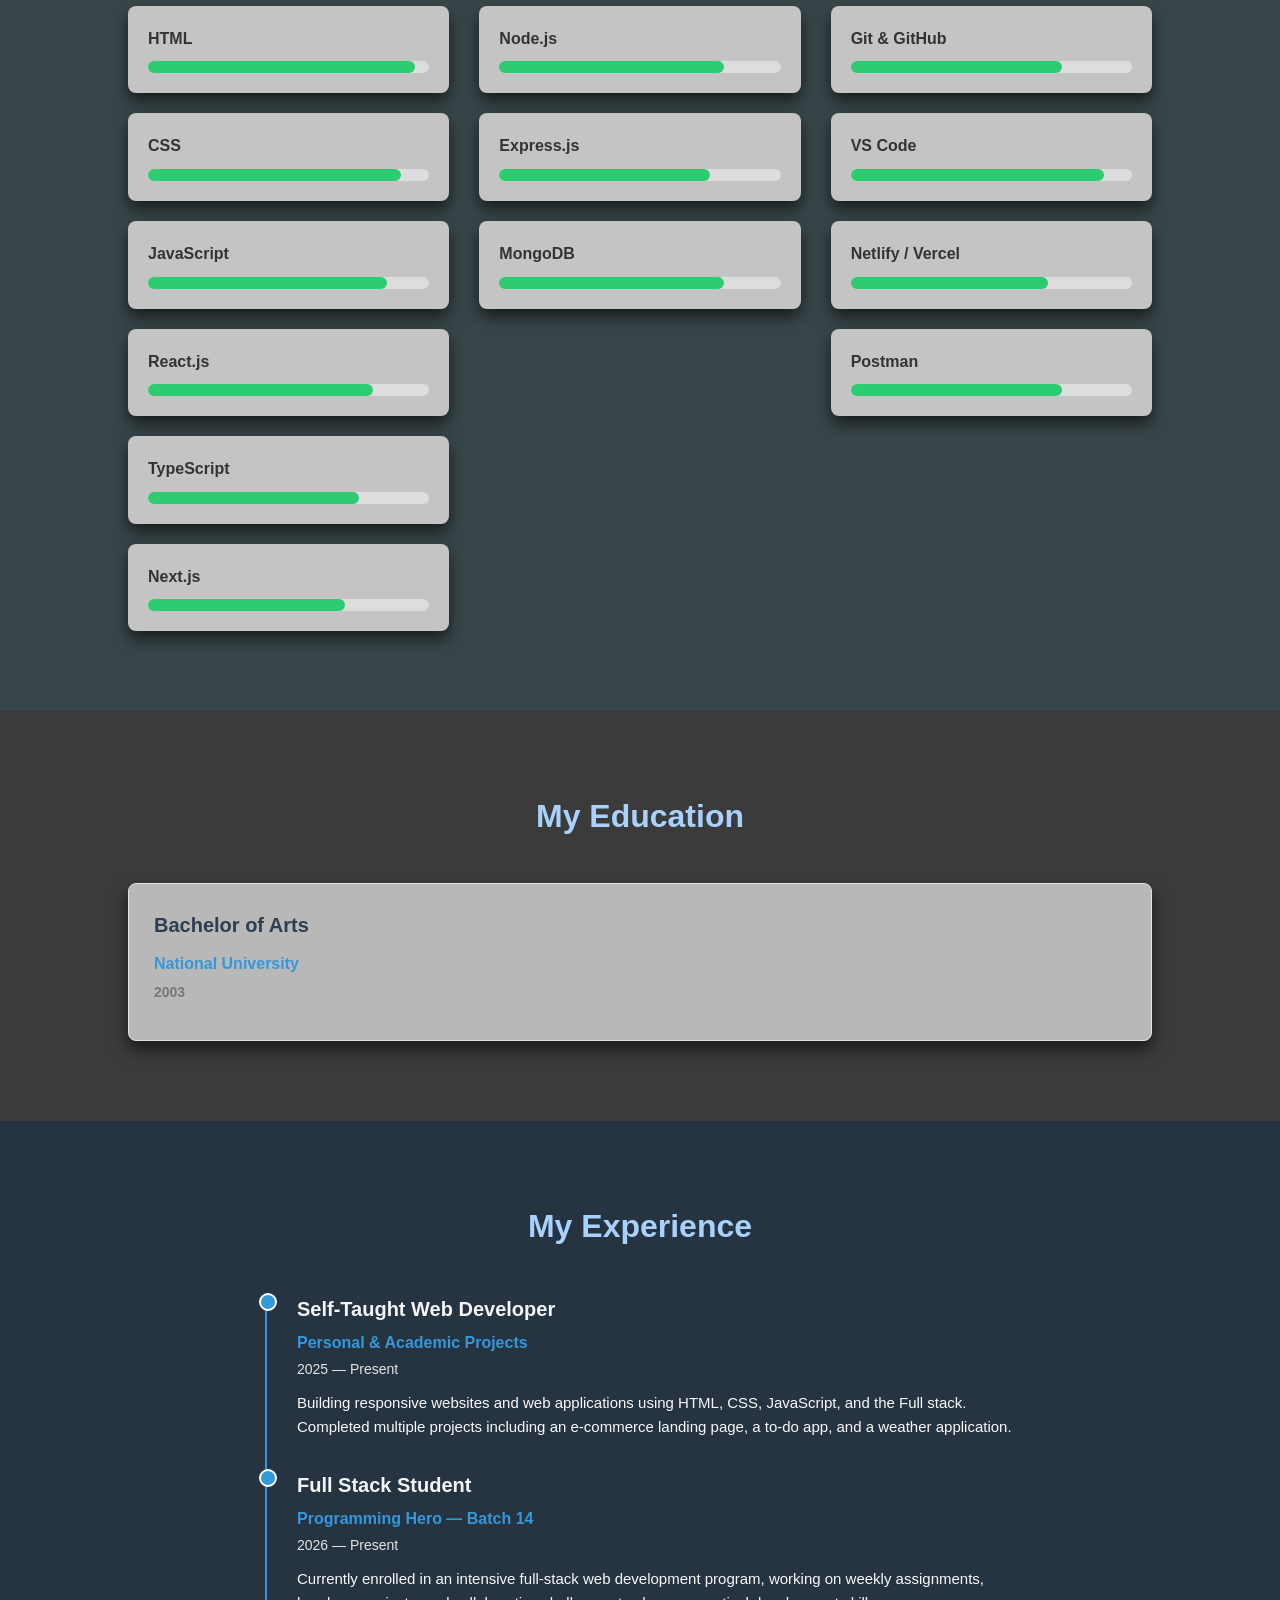
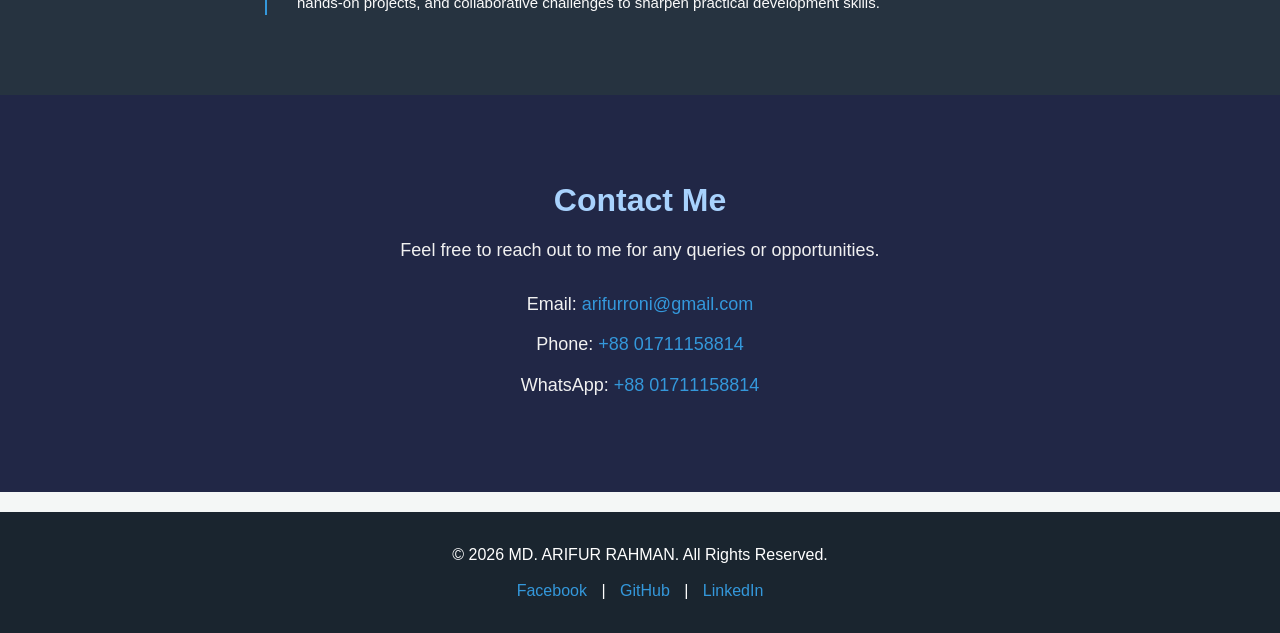
==== commit 658bcea2: "Portfolio updated" ====
--- a/index.html
+++ b/index.html
@@ -29,7 +29,7 @@
                 <li><a href="#home">Home</a></li>
                 <li><a href="#about">About</a></li>
                 <li><a href="#skills">Skills</a></li>
-                <!-- <li><a href="#education" style="pointer-events: none; color:gray">Education</a></li> -->
+                <li><a href="#education">Education</a></li>
                 <li><a href="#experience">Experience</a></li>
                 <!-- <li><a href="#projects" style="pointer-events: none; color:gray">Projects</a></li> -->
                 <!-- <li><a href="#gallery" style="pointer-events: none; color:gray">Gallery</a></li> -->
@@ -182,9 +182,17 @@
 
 
     <!-- Education Section -->
-<!--    <section id="education" class="education-section">
+    <section id="education" class="education-section">
         <h2>My Education</h2>
-        <div class="education-container">
+
+             <article class="education-card">
+                <h3>Bachelor of Arts</h3>
+                <p class="institution">National University</p>
+                <p class="year"><strong>2003</strong></p>
+                <!-- <p class="description">[Group / Stream &mdash; e.g., Science]</p> -->
+            </article>
+
+<!--        <div class="education-container">
             <article class="education-card">
                 <h3>Web Development (Full Stack)</h3>
                 <p class="institution">Programming Hero &mdash; Batch 14</p>
@@ -213,9 +221,9 @@
                 <p class="year">[Passing Year]</p>
                 <p class="description">[Group / Stream &mdash; e.g., Science]</p>
             </article> -->
-<!--        </div>
-    </section>
--->
+<!--        </div>-->
+    </section>
+
 
 
     <!-- Experience Section -->
--- a/style.css
+++ b/style.css
@@ -347,7 +347,7 @@
 .education-section {
     padding: 80px 10%;
     text-align: center;
-    background-color: rgb(81, 80, 80);
+    background-color: rgb(59, 59, 59);
 }
 
 .education-section h2 {
@@ -363,7 +363,7 @@
 }
 
 .education-card {
-    background: #f9f9f9;
+    background: #b9b8b8;
     border: 1px solid #e0e0e0;
     border-radius: 8px;
     padding: 25px;
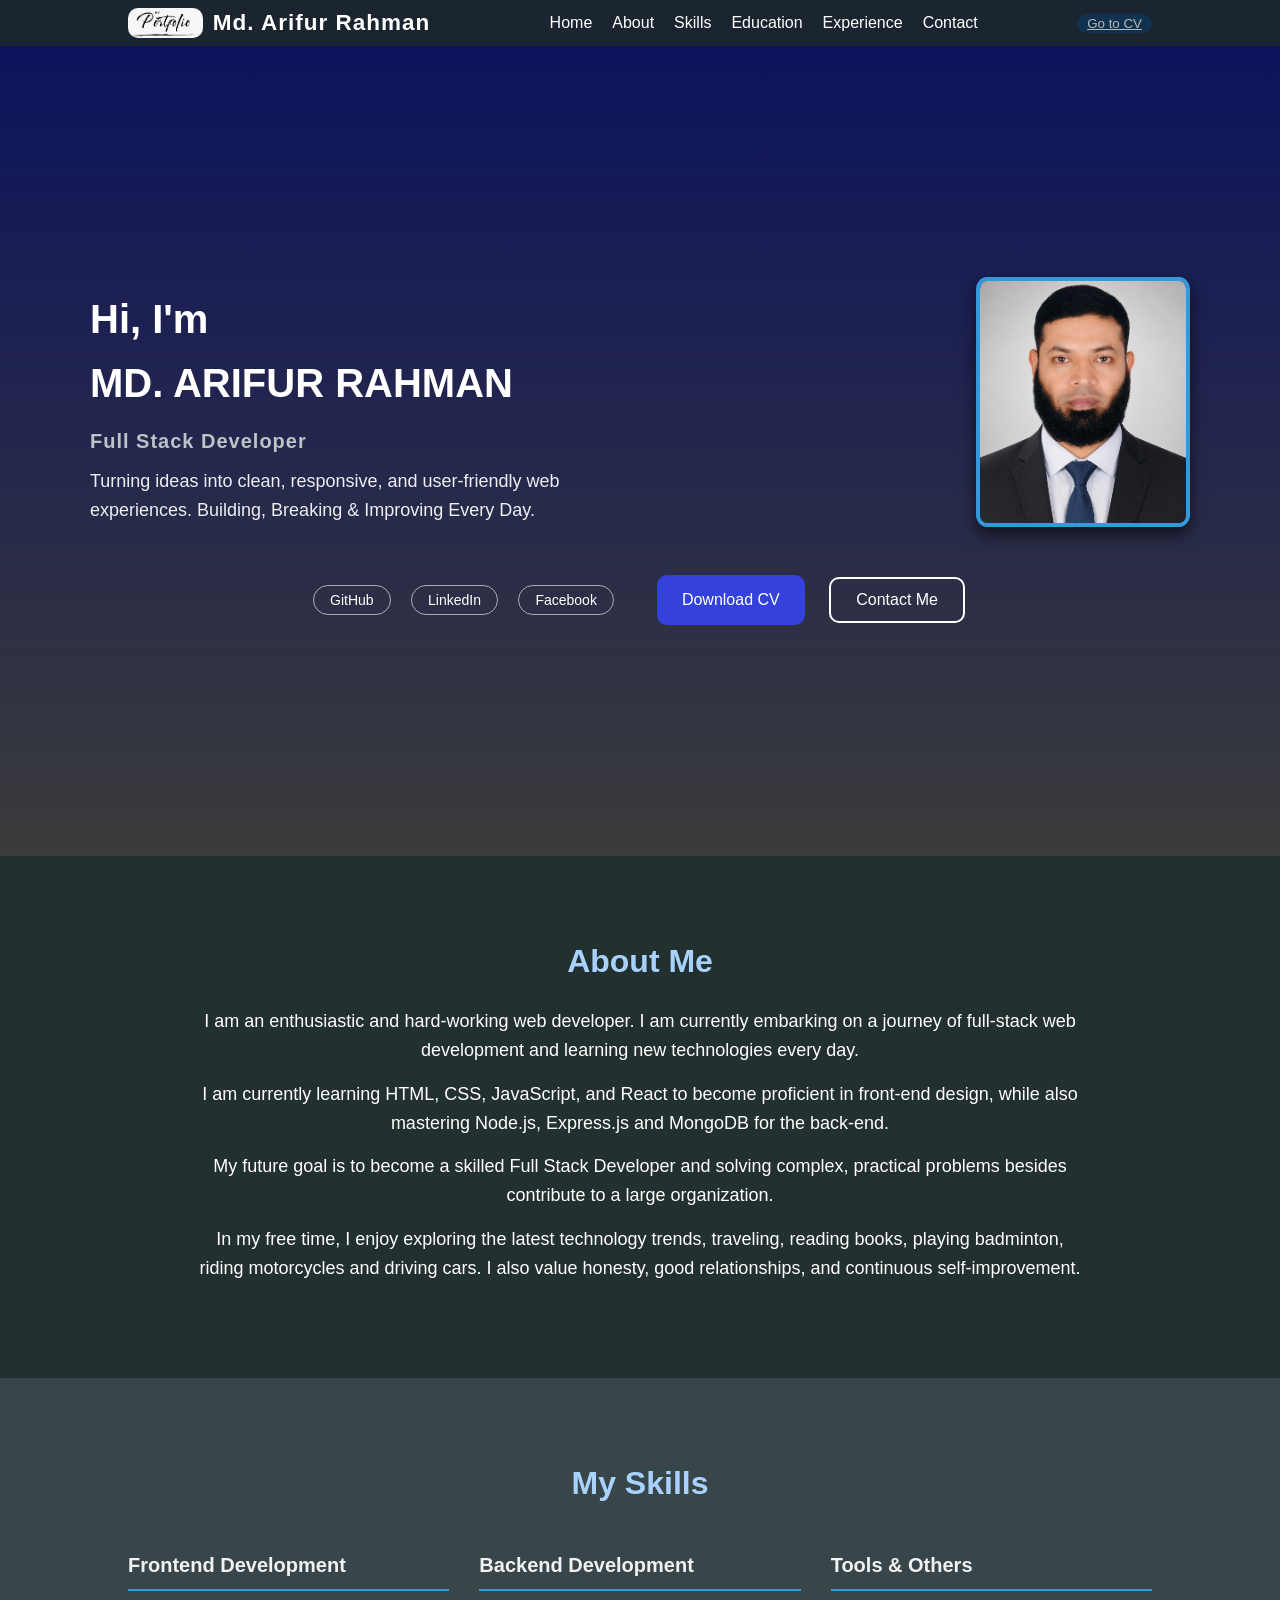
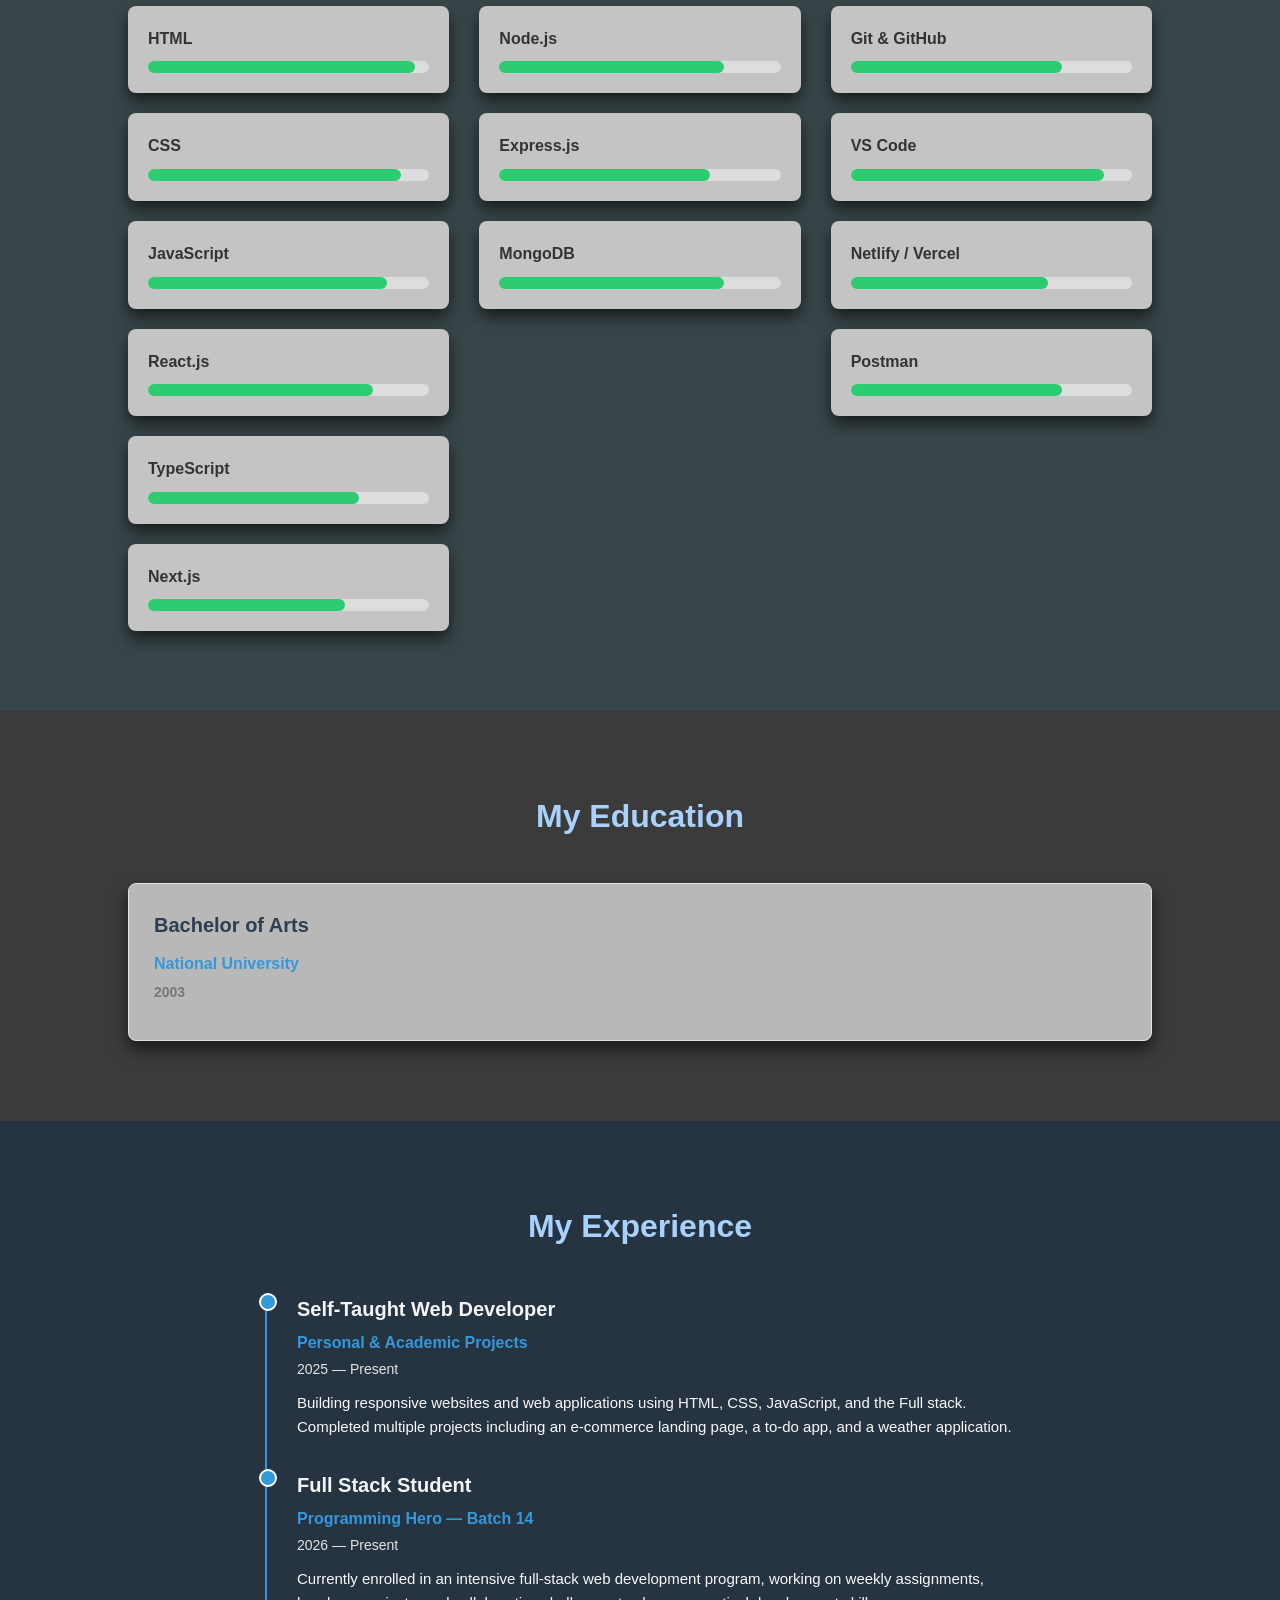
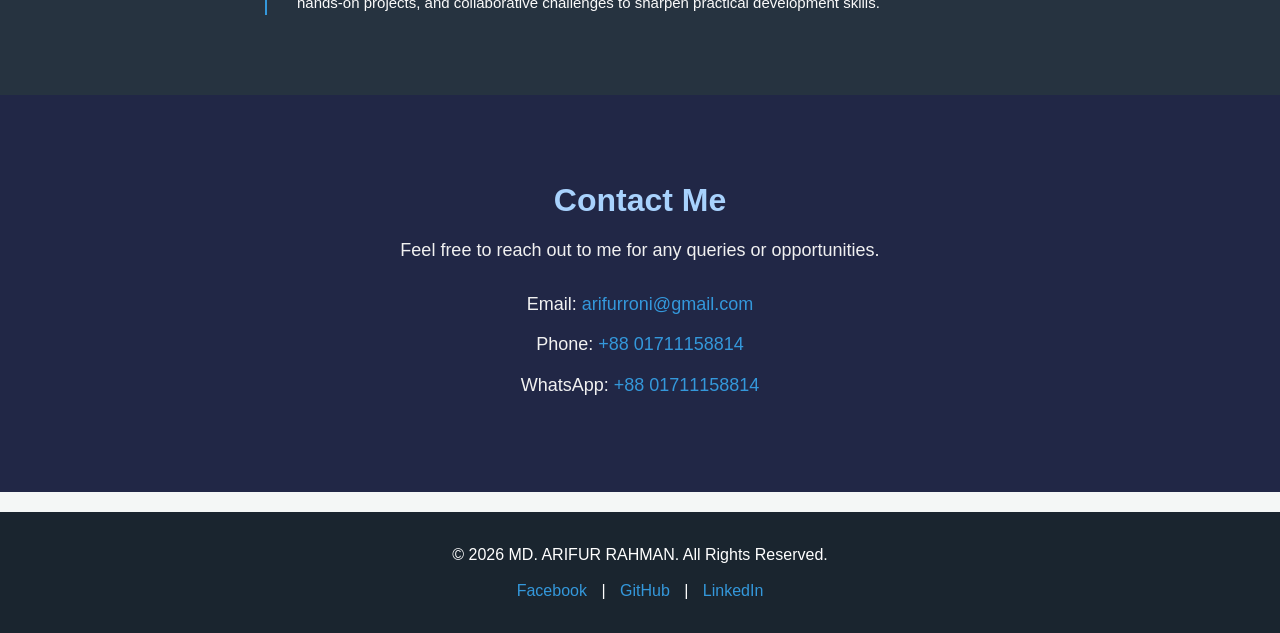
==== commit 7a65b91a: "Portfolio updated" ====
--- a/index.html
+++ b/index.html
@@ -88,12 +88,12 @@
 
         <p>I am an enthusiastic and hard-working web developer. I am currently embarking on a journey of full-stack web development and learning new technologies every day.</p>
 
-        <p>I am currently learning HTML, CSS, JavaScript, and React to become proficient in front-end design, while also mastering Node.js and MongoDB for the back-end.</p>
+        <p>I am currently learning HTML, CSS, JavaScript, and React to become proficient in front-end design, while also mastering Node.js, Express.js and MongoDB for the back-end.</p>
 
         <p>My future goal is to become a skilled Full Stack Developer and solving complex, practical problems besides contribute to a large organization.</p>
 
         <!-- Update the sentence below to match your real hobbies / interests -->
-        <p>Outside of coding, I enjoy exploring the latest technology trends, watching programming tutorials, and continuously challenging myself to build better projects.</p>
+        <p>In my free time, I enjoy exploring the latest technology trends, traveling, reading books, playing badminton, riding motorcycles and driving cars. I also value honesty, good relationships, and continuous self-improvement.</p>
     </section>
 
 
